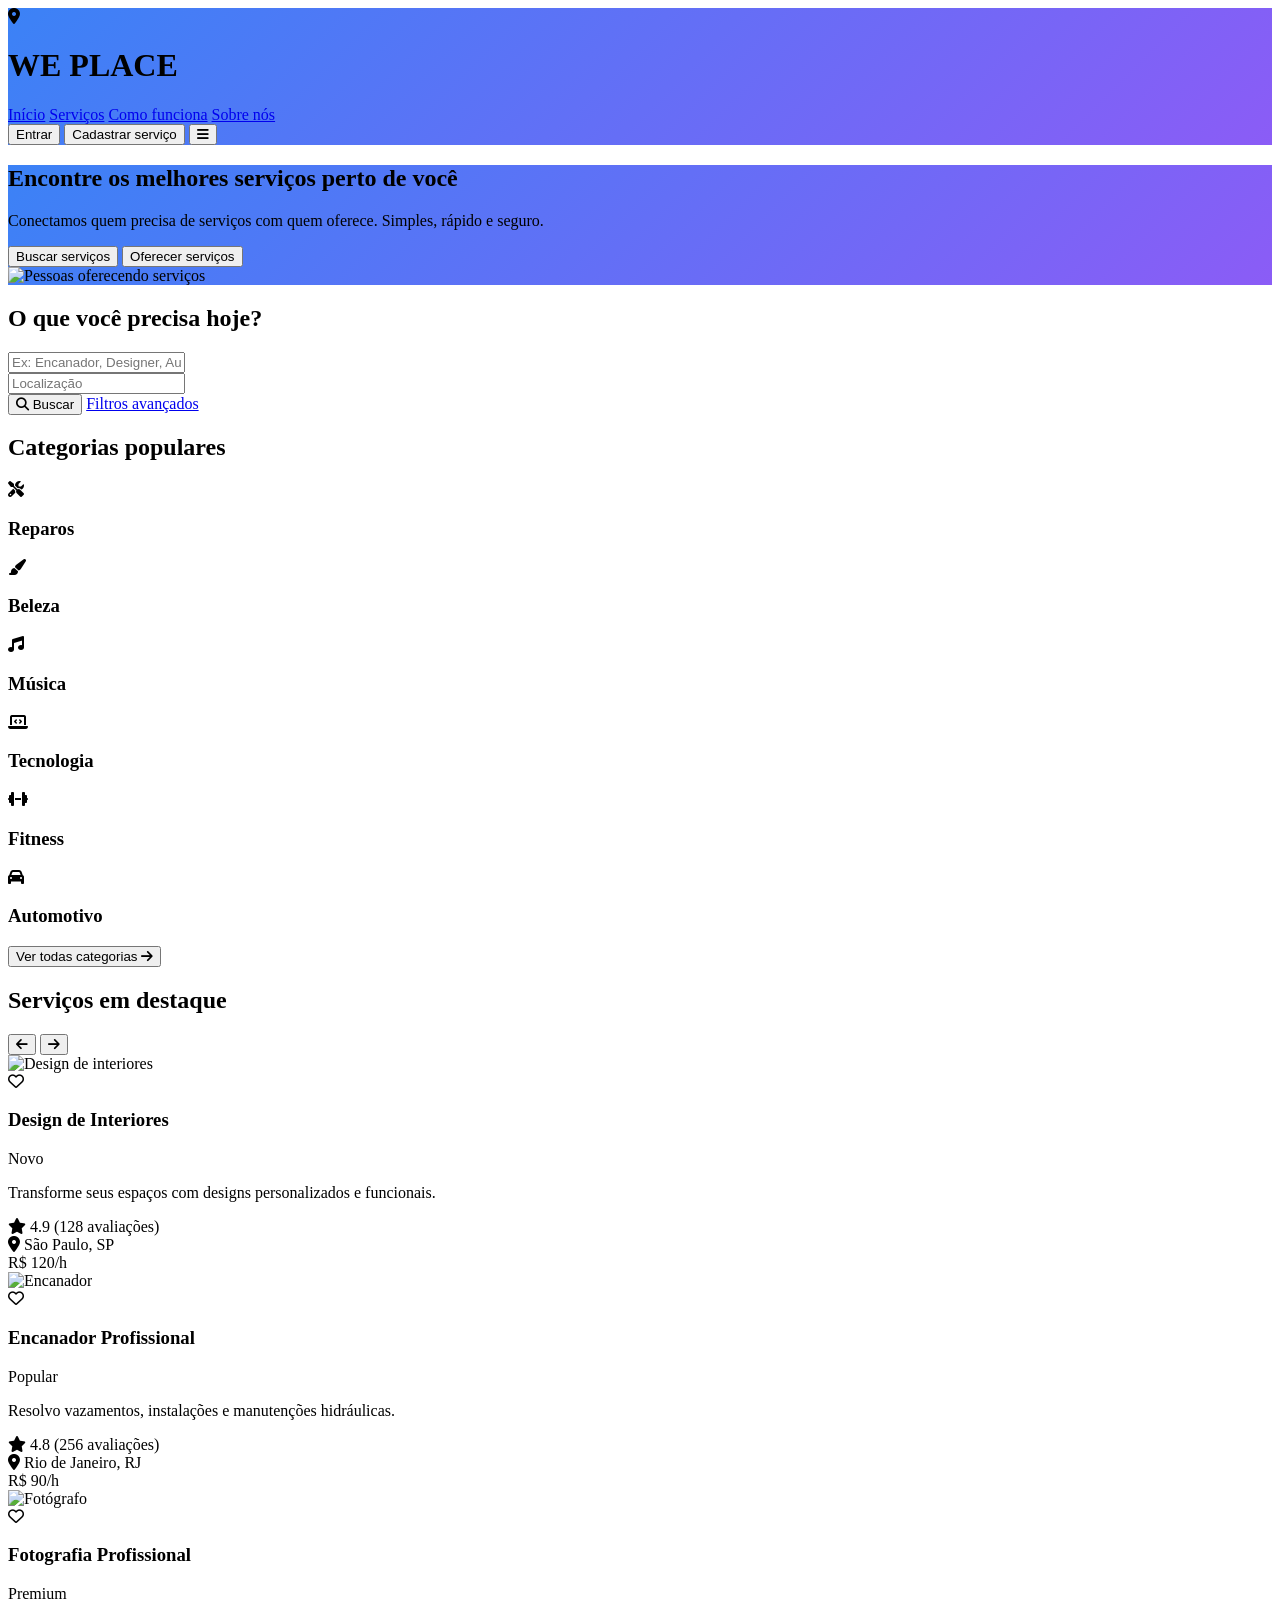
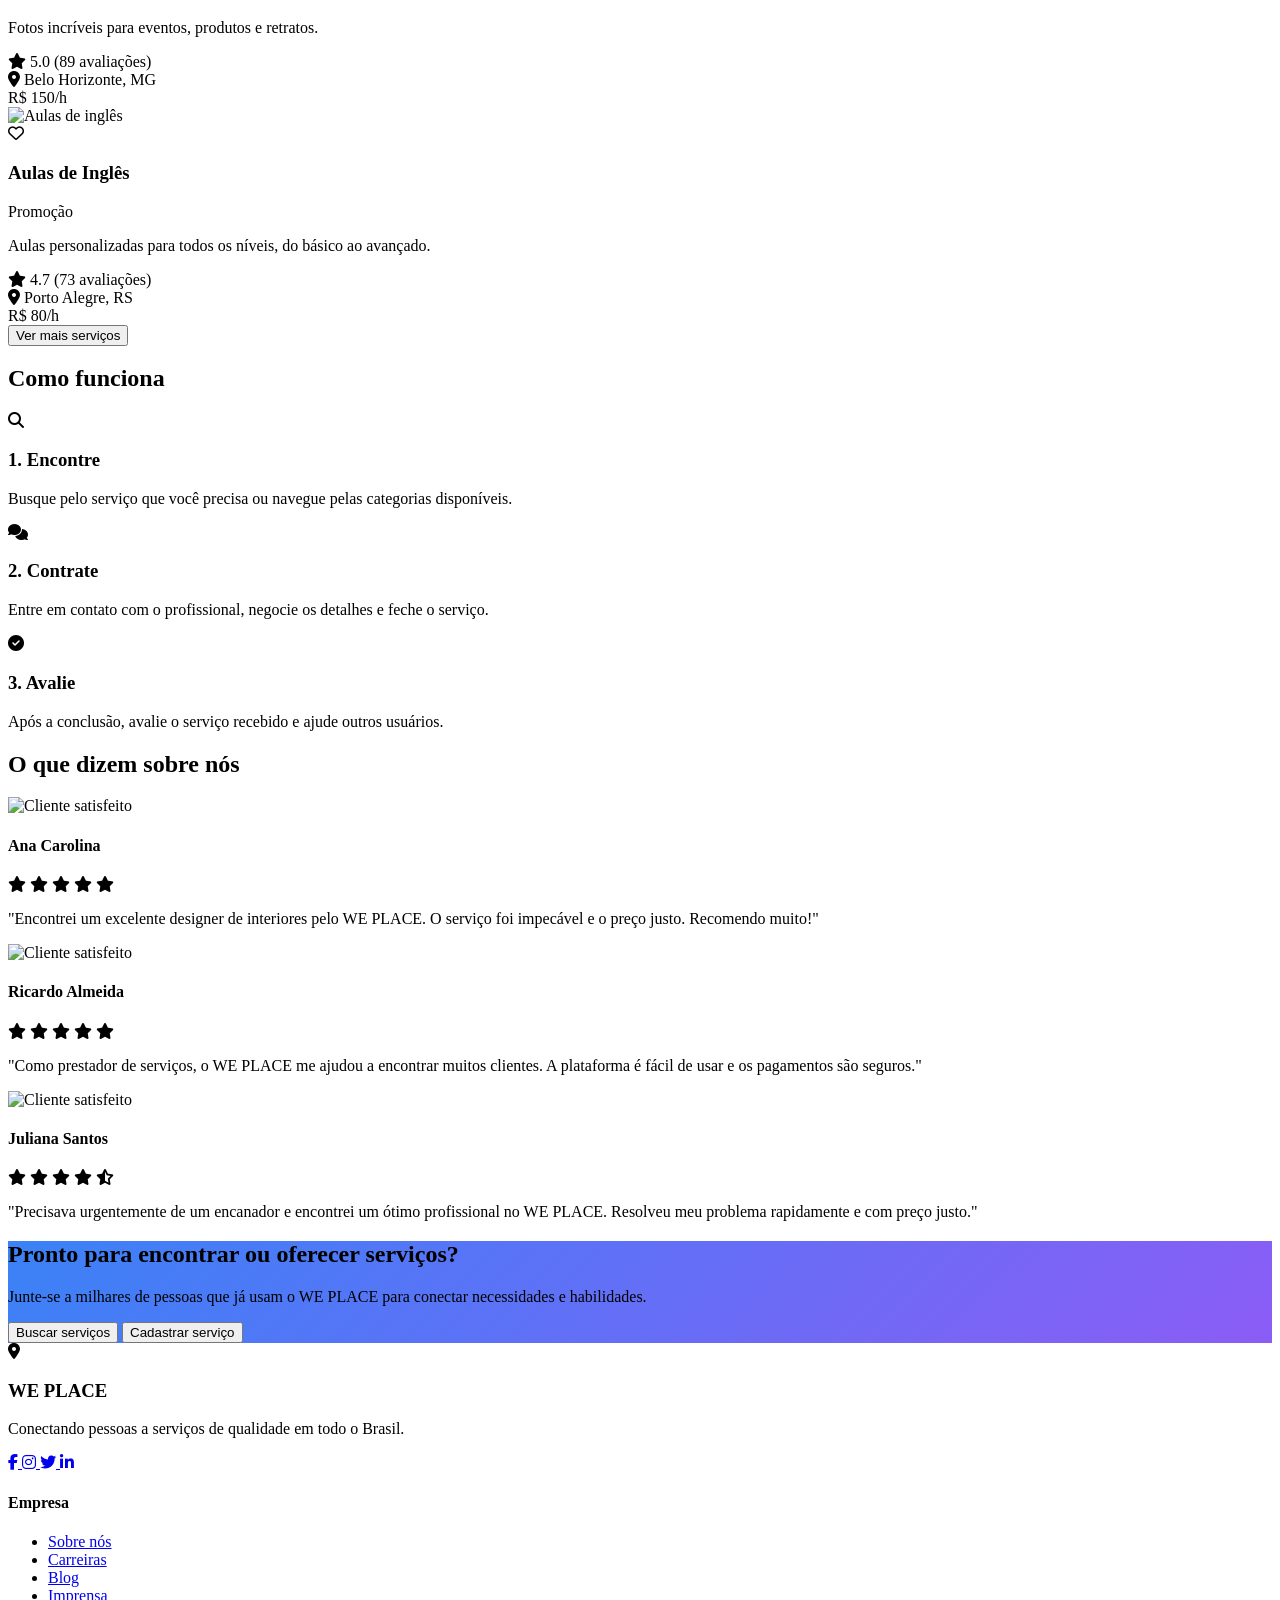
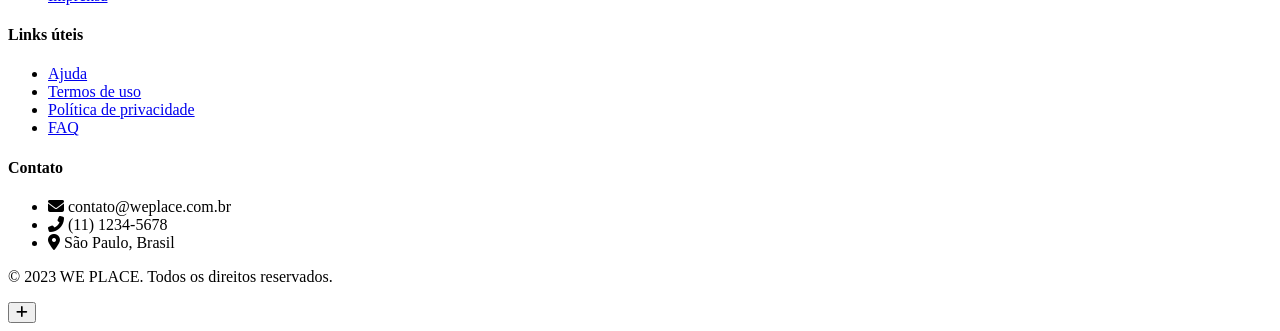
==== index.html @ 5a2dfbcc "Add folder and files via upload" ====
<!DOCTYPE html>
<html lang="pt-BR">
<head>
    <meta charset="UTF-8">
    <meta name="viewport" content="width=device-width, initial-scale=1.0">
    <title>WE PLACE - Encontre e ofereça serviços</title>
    <script src="https://cdn.tailwindcss.com"></script>
    <link rel="stylesheet" href="https://cdnjs.cloudflare.com/ajax/libs/font-awesome/6.4.0/css/all.min.css">
    <link rel="stylesheet" href="styles/style.css">

</head>
<body class="bg-gray-50 font-sans">
    <header class="gradient-bg text-white shadow-lg">
        <div class="container mx-auto px-4 py-4">
            <div class="flex justify-between items-center">
                <div class="flex items-center space-x-2">
                    <i class="fas fa-map-marker-alt text-2xl"></i>
                    <h1 class="text-2xl font-bold">WE PLACE</h1>
                </div>
                <nav class="hidden md:flex space-x-6">
                    <a href="#" class="hover:text-blue-200 font-medium">Início</a>
                    <a href="#" class="hover:text-blue-200 font-medium">Serviços</a>
                    <a href="#" class="hover:text-blue-200 font-medium">Como funciona</a>
                    <a href="#" class="hover:text-blue-200 font-medium">Sobre nós</a>
                </nav>
                <div class="flex items-center space-x-4">
                    <button class="bg-white text-blue-600 px-4 py-2 rounded-full font-medium hover:bg-blue-50 transition">
                        Entrar
                    </button>
                    <button class="hidden md:block bg-blue-700 text-white px-4 py-2 rounded-full font-medium hover:bg-blue-800 transition">
                        Cadastrar serviço
                    </button>
                    <button class="md:hidden text-white">
                        <i class="fas fa-bars text-2xl"></i>
                    </button>
                </div>
            </div>
        </div>
    </header>

    <section class="gradient-bg text-white py-16">
        <div class="container mx-auto px-4 flex flex-col md:flex-row items-center">
            <div class="md:w-1/2 mb-10 md:mb-0">
                <h1 class="text-4xl md:text-5xl font-bold mb-6">Encontre os melhores serviços perto de você</h1>
                <p class="text-xl mb-8">Conectamos quem precisa de serviços com quem oferece. Simples, rápido e seguro.</p>
                <div class="flex flex-col sm:flex-row space-y-4 sm:space-y-0 sm:space-x-4">
                    <button class="bg-white text-blue-600 px-6 py-3 rounded-full font-bold hover:bg-blue-50 transition">
                        Buscar serviços
                    </button>
                    <button class="bg-blue-700 text-white px-6 py-3 rounded-full font-bold hover:bg-blue-800 transition">
                        Oferecer serviços
                    </button>
                </div>
            </div>
            <div class="md:w-1/2 flex justify-center">
                <img src="https://images.unsplash.com/photo-1551288049-bebda4e38f71?ixlib=rb-4.0.3&ixid=M3wxMjA3fDB8MHxwaG90by1wYWdlfHx8fGVufDB8fHx8fA%3D%3D&auto=format&fit=crop&w=1470&q=80" 
                     alt="Pessoas oferecendo serviços" 
                     class="rounded-xl shadow-2xl max-w-md w-full">
            </div>
        </div>
    </section>

    <section class="bg-white py-12 -mt-8">
        <div class="container mx-auto px-4 max-w-5xl">
            <div class="bg-white rounded-xl shadow-lg p-6">
                <h2 class="text-2xl font-bold mb-6 text-gray-800">O que você precisa hoje?</h2>
                <div class="grid grid-cols-1 md:grid-cols-4 gap-4">
                    <div class="md:col-span-3">
                        <input type="text" placeholder="Ex: Encanador, Designer, Aulas de música..." 
                               class="w-full px-4 py-3 border border-gray-300 rounded-lg focus:outline-none focus:ring-2 focus:ring-blue-500">
                    </div>
                    <div>
                        <input type="text" placeholder="Localização" 
                               class="w-full px-4 py-3 border border-gray-300 rounded-lg focus:outline-none focus:ring-2 focus:ring-blue-500">
                    </div>
                </div>
                <div class="mt-4 flex justify-between items-center">
                    <button class="bg-blue-600 text-white px-6 py-3 rounded-lg font-medium hover:bg-blue-700 transition">
                        <i class="fas fa-search mr-2"></i> Buscar
                    </button>
                    <a href="#" class="text-blue-600 hover:underline">Filtros avançados</a>
                </div>
            </div>
        </div>
    </section>

    <section class="py-12 bg-gray-50">
        <div class="container mx-auto px-4">
            <h2 class="text-3xl font-bold text-center mb-12 text-gray-800">Categorias populares</h2>
            <div class="grid grid-cols-2 sm:grid-cols-3 md:grid-cols-4 lg:grid-cols-6 gap-4">
                <div class="category-chip bg-white p-4 rounded-xl shadow-md text-center cursor-pointer">
                    <div class="bg-blue-100 w-16 h-16 mx-auto rounded-full flex items-center justify-center mb-3">
                        <i class="fas fa-tools text-blue-600 text-2xl"></i>
                    </div>
                    <h3 class="font-medium">Reparos</h3>
                </div>
                <div class="category-chip bg-white p-4 rounded-xl shadow-md text-center cursor-pointer">
                    <div class="bg-purple-100 w-16 h-16 mx-auto rounded-full flex items-center justify-center mb-3">
                        <i class="fas fa-paint-brush text-purple-600 text-2xl"></i>
                    </div>
                    <h3 class="font-medium">Beleza</h3>
                </div>
                <div class="category-chip bg-white p-4 rounded-xl shadow-md text-center cursor-pointer">
                    <div class="bg-green-100 w-16 h-16 mx-auto rounded-full flex items-center justify-center mb-3">
                        <i class="fas fa-music text-green-600 text-2xl"></i>
                    </div>
                    <h3 class="font-medium">Música</h3>
                </div>
                <div class="category-chip bg-white p-4 rounded-xl shadow-md text-center cursor-pointer">
                    <div class="bg-yellow-100 w-16 h-16 mx-auto rounded-full flex items-center justify-center mb-3">
                        <i class="fas fa-laptop-code text-yellow-600 text-2xl"></i>
                    </div>
                    <h3 class="font-medium">Tecnologia</h3>
                </div>
                <div class="category-chip bg-white p-4 rounded-xl shadow-md text-center cursor-pointer">
                    <div class="bg-red-100 w-16 h-16 mx-auto rounded-full flex items-center justify-center mb-3">
                        <i class="fas fa-dumbbell text-red-600 text-2xl"></i>
                    </div>
                    <h3 class="font-medium">Fitness</h3>
                </div>
                <div class="category-chip bg-white p-4 rounded-xl shadow-md text-center cursor-pointer">
                    <div class="bg-indigo-100 w-16 h-16 mx-auto rounded-full flex items-center justify-center mb-3">
                        <i class="fas fa-car text-indigo-600 text-2xl"></i>
                    </div>
                    <h3 class="font-medium">Automotivo</h3>
                </div>
            </div>
            <div class="text-center mt-8">
                <button class="text-blue-600 font-medium hover:underline">
                    Ver todas categorias <i class="fas fa-arrow-right ml-1"></i>
                </button>
            </div>
        </div>
    </section>

    <section class="py-12 bg-white">
        <div class="container mx-auto px-4">
            <div class="flex justify-between items-center mb-8">
                <h2 class="text-3xl font-bold text-gray-800">Serviços em destaque</h2>
                <div class="flex space-x-2">
                    <button class="px-4 py-2 border border-gray-300 rounded-lg hover:bg-gray-100">
                        <i class="fas fa-arrow-left"></i>
                    </button>
                    <button class="px-4 py-2 border border-gray-300 rounded-lg hover:bg-gray-100">
                        <i class="fas fa-arrow-right"></i>
                    </button>
                </div>
            </div>
            
            <div class="grid grid-cols-1 sm:grid-cols-2 lg:grid-cols-3 xl:grid-cols-4 gap-6">
                <div class="service-card bg-white rounded-xl shadow-md overflow-hidden transition duration-300">
                    <div class="relative">
                        <img src="https://images.unsplash.com/photo-1600585154340-be6161a56a0c?ixlib=rb-4.0.3&ixid=M3wxMjA3fDB8MHxwaG90by1wYWdlfHx8fGVufDB8fHx8fA%3D%3D&auto=format&fit=crop&w=1470&q=80" 
                             alt="Design de interiores" 
                             class="w-full h-48 object-cover">
                        <div class="absolute top-2 right-2 bg-white rounded-full p-2 shadow-md">
                            <i class="far fa-heart text-gray-600"></i>
                        </div>
                    </div>
                    <div class="p-4">
                        <div class="flex justify-between items-start mb-2">
                            <h3 class="font-bold text-lg">Design de Interiores</h3>
                            <span class="bg-green-100 text-green-800 text-xs px-2 py-1 rounded-full">Novo</span>
                        </div>
                        <p class="text-gray-600 text-sm mb-3">Transforme seus espaços com designs personalizados e funcionais.</p>
                        <div class="flex items-center mb-3">
                            <i class="fas fa-star text-yellow-400 mr-1"></i>
                            <span class="font-medium">4.9</span>
                            <span class="text-gray-500 text-sm ml-1">(128 avaliações)</span>
                        </div>
                        <div class="flex justify-between items-center">
                            <div class="flex items-center">
                                <i class="fas fa-map-marker-alt text-gray-400 mr-1"></i>
                                <span class="text-sm text-gray-600">São Paulo, SP</span>
                            </div>
                            <span class="font-bold text-blue-600">R$ 120/h</span>
                        </div>
                    </div>
                </div>
                
                <div class="service-card bg-white rounded-xl shadow-md overflow-hidden transition duration-300">
                    <div class="relative">
                        <img src="https://images.unsplash.com/photo-1584473457406-6240486418e9?ixlib=rb-4.0.3&ixid=M3wxMjA3fDB8MHxwaG90by1wYWdlfHx8fGVufDB8fHx8fA%3D%3D&auto=format&fit=crop&w=1374&q=80" 
                             alt="Encanador" 
                             class="w-full h-48 object-cover">
                        <div class="absolute top-2 right-2 bg-white rounded-full p-2 shadow-md">
                            <i class="far fa-heart text-gray-600"></i>
                        </div>
                    </div>
                    <div class="p-4">
                        <div class="flex justify-between items-start mb-2">
                            <h3 class="font-bold text-lg">Encanador Profissional</h3>
                            <span class="bg-blue-100 text-blue-800 text-xs px-2 py-1 rounded-full">Popular</span>
                        </div>
                        <p class="text-gray-600 text-sm mb-3">Resolvo vazamentos, instalações e manutenções hidráulicas.</p>
                        <div class="flex items-center mb-3">
                            <i class="fas fa-star text-yellow-400 mr-1"></i>
                            <span class="font-medium">4.8</span>
                            <span class="text-gray-500 text-sm ml-1">(256 avaliações)</span>
                        </div>
                        <div class="flex justify-between items-center">
                            <div class="flex items-center">
                                <i class="fas fa-map-marker-alt text-gray-400 mr-1"></i>
                                <span class="text-sm text-gray-600">Rio de Janeiro, RJ</span>
                            </div>
                            <span class="font-bold text-blue-600">R$ 90/h</span>
                        </div>
                    </div>
                </div>
                
                <div class="service-card bg-white rounded-xl shadow-md overflow-hidden transition duration-300">
                    <div class="relative">
                        <img src="https://images.unsplash.com/photo-1551434678-e076c223a692?ixlib=rb-4.0.3&ixid=M3wxMjA3fDB8MHxwaG90by1wYWdlfHx8fGVufDB8fHx8fA%3D%3D&auto=format&fit=crop&w=1470&q=80" 
                             alt="Fotógrafo" 
                             class="w-full h-48 object-cover">
                        <div class="absolute top-2 right-2 bg-white rounded-full p-2 shadow-md">
                            <i class="far fa-heart text-gray-600"></i>
                        </div>
                    </div>
                    <div class="p-4">
                        <div class="flex justify-between items-start mb-2">
                            <h3 class="font-bold text-lg">Fotografia Profissional</h3>
                            <span class="bg-purple-100 text-purple-800 text-xs px-2 py-1 rounded-full">Premium</span>
                        </div>
                        <p class="text-gray-600 text-sm mb-3">Fotos incríveis para eventos, produtos e retratos.</p>
                        <div class="flex items-center mb-3">
                            <i class="fas fa-star text-yellow-400 mr-1"></i>
                            <span class="font-medium">5.0</span>
                            <span class="text-gray-500 text-sm ml-1">(89 avaliações)</span>
                        </div>
                        <div class="flex justify-between items-center">
                            <div class="flex items-center">
                                <i class="fas fa-map-marker-alt text-gray-400 mr-1"></i>
                                <span class="text-sm text-gray-600">Belo Horizonte, MG</span>
                            </div>
                            <span class="font-bold text-blue-600">R$ 150/h</span>
                        </div>
                    </div>
                </div>
                
                <div class="service-card bg-white rounded-xl shadow-md overflow-hidden transition duration-300">
                    <div class="relative">
                        <img src="https://images.unsplash.com/photo-1542744173-8e7e53415bb0?ixlib=rb-4.0.3&ixid=M3wxMjA3fDB8MHxwaG90by1wYWdlfHx8fGVufDB8fHx8fA%3D%3D&auto=format&fit=crop&w=1470&q=80" 
                             alt="Aulas de inglês" 
                             class="w-full h-48 object-cover">
                        <div class="absolute top-2 right-2 bg-white rounded-full p-2 shadow-md">
                            <i class="far fa-heart text-gray-600"></i>
                        </div>
                    </div>
                    <div class="p-4">
                        <div class="flex justify-between items-start mb-2">
                            <h3 class="font-bold text-lg">Aulas de Inglês</h3>
                            <span class="bg-yellow-100 text-yellow-800 text-xs px-2 py-1 rounded-full">Promoção</span>
                        </div>
                        <p class="text-gray-600 text-sm mb-3">Aulas personalizadas para todos os níveis, do básico ao avançado.</p>
                        <div class="flex items-center mb-3">
                            <i class="fas fa-star text-yellow-400 mr-1"></i>
                            <span class="font-medium">4.7</span>
                            <span class="text-gray-500 text-sm ml-1">(73 avaliações)</span>
                        </div>
                        <div class="flex justify-between items-center">
                            <div class="flex items-center">
                                <i class="fas fa-map-marker-alt text-gray-400 mr-1"></i>
                                <span class="text-sm text-gray-600">Porto Alegre, RS</span>
                            </div>
                            <span class="font-bold text-blue-600">R$ 80/h</span>
                        </div>
                    </div>
                </div>
            </div>
            
            <div class="text-center mt-10">
                <button class="bg-blue-600 text-white px-6 py-3 rounded-lg font-medium hover:bg-blue-700 transition">
                    Ver mais serviços
                </button>
            </div>
        </div>
    </section>

    <section class="py-16 bg-gray-50">
        <div class="container mx-auto px-4">
            <h2 class="text-3xl font-bold text-center mb-12 text-gray-800">Como funciona</h2>
            <div class="grid grid-cols-1 md:grid-cols-3 gap-8">
                <div class="text-center px-6">
                    <div class="bg-blue-100 w-20 h-20 mx-auto rounded-full flex items-center justify-center mb-6">
                        <i class="fas fa-search text-blue-600 text-3xl"></i>
                    </div>
                    <h3 class="text-xl font-bold mb-3">1. Encontre</h3>
                    <p class="text-gray-600">Busque pelo serviço que você precisa ou navegue pelas categorias disponíveis.</p>
                </div>
                <div class="text-center px-6">
                    <div class="bg-purple-100 w-20 h-20 mx-auto rounded-full flex items-center justify-center mb-6">
                        <i class="fas fa-comments text-purple-600 text-3xl"></i>
                    </div>
                    <h3 class="text-xl font-bold mb-3">2. Contrate</h3>
                    <p class="text-gray-600">Entre em contato com o profissional, negocie os detalhes e feche o serviço.</p>
                </div>
                <div class="text-center px-6">
                    <div class="bg-green-100 w-20 h-20 mx-auto rounded-full flex items-center justify-center mb-6">
                        <i class="fas fa-check-circle text-green-600 text-3xl"></i>
                    </div>
                    <h3 class="text-xl font-bold mb-3">3. Avalie</h3>
                    <p class="text-gray-600">Após a conclusão, avalie o serviço recebido e ajude outros usuários.</p>
                </div>
            </div>
        </div>
    </section>

    <section class="py-16 bg-white">
        <div class="container mx-auto px-4">
            <h2 class="text-3xl font-bold text-center mb-12 text-gray-800">O que dizem sobre nós</h2>
            <div class="grid grid-cols-1 md:grid-cols-2 lg:grid-cols-3 gap-8">
                <div class="bg-gray-50 p-6 rounded-xl shadow-sm">
                    <div class="flex items-center mb-4">
                        <img src="https://randomuser.me/api/portraits/women/43.jpg" 
                             alt="Cliente satisfeito" 
                             class="w-12 h-12 rounded-full mr-4">
                        <div>
                            <h4 class="font-bold">Ana Carolina</h4>
                            <div class="flex">
                                <i class="fas fa-star text-yellow-400"></i>
                                <i class="fas fa-star text-yellow-400"></i>
                                <i class="fas fa-star text-yellow-400"></i>
                                <i class="fas fa-star text-yellow-400"></i>
                                <i class="fas fa-star text-yellow-400"></i>
                            </div>
                        </div>
                    </div>
                    <p class="text-gray-600">"Encontrei um excelente designer de interiores pelo WE PLACE. O serviço foi impecável e o preço justo. Recomendo muito!"</p>
                </div>
                <div class="bg-gray-50 p-6 rounded-xl shadow-sm">
                    <div class="flex items-center mb-4">
                        <img src="https://randomuser.me/api/portraits/men/32.jpg" 
                             alt="Cliente satisfeito" 
                             class="w-12 h-12 rounded-full mr-4">
                        <div>
                            <h4 class="font-bold">Ricardo Almeida</h4>
                            <div class="flex">
                                <i class="fas fa-star text-yellow-400"></i>
                                <i class="fas fa-star text-yellow-400"></i>
                                <i class="fas fa-star text-yellow-400"></i>
                                <i class="fas fa-star text-yellow-400"></i>
                                <i class="fas fa-star text-yellow-400"></i>
                            </div>
                        </div>
                    </div>
                    <p class="text-gray-600">"Como prestador de serviços, o WE PLACE me ajudou a encontrar muitos clientes. A plataforma é fácil de usar e os pagamentos são seguros."</p>
                </div>
                <div class="bg-gray-50 p-6 rounded-xl shadow-sm">
                    <div class="flex items-center mb-4">
                        <img src="https://randomuser.me/api/portraits/women/65.jpg" 
                             alt="Cliente satisfeito" 
                             class="w-12 h-12 rounded-full mr-4">
                        <div>
                            <h4 class="font-bold">Juliana Santos</h4>
                            <div class="flex">
                                <i class="fas fa-star text-yellow-400"></i>
                                <i class="fas fa-star text-yellow-400"></i>
                                <i class="fas fa-star text-yellow-400"></i>
                                <i class="fas fa-star text-yellow-400"></i>
                                <i class="fas fa-star-half-alt text-yellow-400"></i>
                            </div>
                        </div>
                    </div>
                    <p class="text-gray-600">"Precisava urgentemente de um encanador e encontrei um ótimo profissional no WE PLACE. Resolveu meu problema rapidamente e com preço justo."</p>
                </div>
            </div>
        </div>
    </section>

    <section class="gradient-bg text-white py-16">
        <div class="container mx-auto px-4 text-center">
            <h2 class="text-3xl md:text-4xl font-bold mb-6">Pronto para encontrar ou oferecer serviços?</h2>
            <p class="text-xl mb-8 max-w-2xl mx-auto">Junte-se a milhares de pessoas que já usam o WE PLACE para conectar necessidades e habilidades.</p>
            <div class="flex flex-col sm:flex-row justify-center space-y-4 sm:space-y-0 sm:space-x-4">
                <button class="bg-white text-blue-600 px-8 py-3 rounded-full font-bold hover:bg-blue-50 transition">
                    Buscar serviços
                </button>
                <button class="bg-blue-800 text-white px-8 py-3 rounded-full font-bold hover:bg-blue-900 transition">
                    Cadastrar serviço
                </button>
            </div>
        </div>
    </section>

    <footer class="bg-gray-900 text-white py-12">
        <div class="container mx-auto px-4">
            <div class="grid grid-cols-1 md:grid-cols-4 gap-8">
                <div>
                    <div class="flex items-center space-x-2 mb-4">
                        <i class="fas fa-map-marker-alt text-2xl text-blue-400"></i>
                        <h3 class="text-xl font-bold">WE PLACE</h3>
                    </div>
                    <p class="text-gray-400 mb-4">Conectando pessoas a serviços de qualidade em todo o Brasil.</p>
                    <div class="flex space-x-4">
                        <a href="#" class="text-gray-400 hover:text-white">
                            <i class="fab fa-facebook-f"></i>
                        </a>
                        <a href="#" class="text-gray-400 hover:text-white">
                            <i class="fab fa-instagram"></i>
                        </a>
                        <a href="#" class="text-gray-400 hover:text-white">
                            <i class="fab fa-twitter"></i>
                        </a>
                        <a href="#" class="text-gray-400 hover:text-white">
                            <i class="fab fa-linkedin-in"></i>
                        </a>
                    </div>
                </div>
                <div>
                    <h4 class="text-lg font-bold mb-4">Empresa</h4>
                    <ul class="space-y-2">
                        <li><a href="#" class="text-gray-400 hover:text-white">Sobre nós</a></li>
                        <li><a href="#" class="text-gray-400 hover:text-white">Carreiras</a></li>
                        <li><a href="#" class="text-gray-400 hover:text-white">Blog</a></li>
                        <li><a href="#" class="text-gray-400 hover:text-white">Imprensa</a></li>
                    </ul>
                </div>
                <div>
                    <h4 class="text-lg font-bold mb-4">Links úteis</h4>
                    <ul class="space-y-2">
                        <li><a href="#" class="text-gray-400 hover:text-white">Ajuda</a></li>
                        <li><a href="#" class="text-gray-400 hover:text-white">Termos de uso</a></li>
                        <li><a href="#" class="text-gray-400 hover:text-white">Política de privacidade</a></li>
                        <li><a href="#" class="text-gray-400 hover:text-white">FAQ</a></li>
                    </ul>
                </div>
                <div>
                    <h4 class="text-lg font-bold mb-4">Contato</h4>
                    <ul class="space-y-2">
                        <li class="flex items-center">
                            <i class="fas fa-envelope text-gray-400 mr-2"></i>
                            <span class="text-gray-400">contato@weplace.com.br</span>
                        </li>
                        <li class="flex items-center">
                            <i class="fas fa-phone-alt text-gray-400 mr-2"></i>
                            <span class="text-gray-400">(11) 1234-5678</span>
                        </li>
                        <li class="flex items-center">
                            <i class="fas fa-map-marker-alt text-gray-400 mr-2"></i>
                            <span class="text-gray-400">São Paulo, Brasil</span>
                        </li>
                    </ul>
                </div>
            </div>
            <div class="border-t border-gray-800 mt-10 pt-6 text-center text-gray-500">
                <p>© 2023 WE PLACE. Todos os direitos reservados.</p>
            </div>
        </div>
    </footer>

    <div class="fixed bottom-6 right-6">
        <button class="bg-blue-600 text-white w-14 h-14 rounded-full shadow-lg hover:bg-blue-700 transition flex items-center justify-center">
            <i class="fas fa-plus text-xl"></i>
        </button>
    </div>

    <script src="js/main.js"></script>
</body>
</html>
---- styles/style.css ----
.gradient-bg {
            background: linear-gradient(135deg, #3b82f6 0%, #8b5cf6 100%);
        }
        .service-card:hover {
            transform: translateY(-5px);
            box-shadow: 0 20px 25px -5px rgba(0, 0, 0, 0.1), 0 10px 10px -5px rgba(0, 0, 0, 0.04);
        }
        .map-container {
            height: 300px;
            width: 100%;
        }
        .category-chip {
            transition: all 0.3s ease;
        }
        .category-chip:hover {
            transform: scale(1.05);
            background-color: #3b82f6;
            color: white;
        }
        .active-chip {
            background-color: #3b82f6;
            color: white;
        }
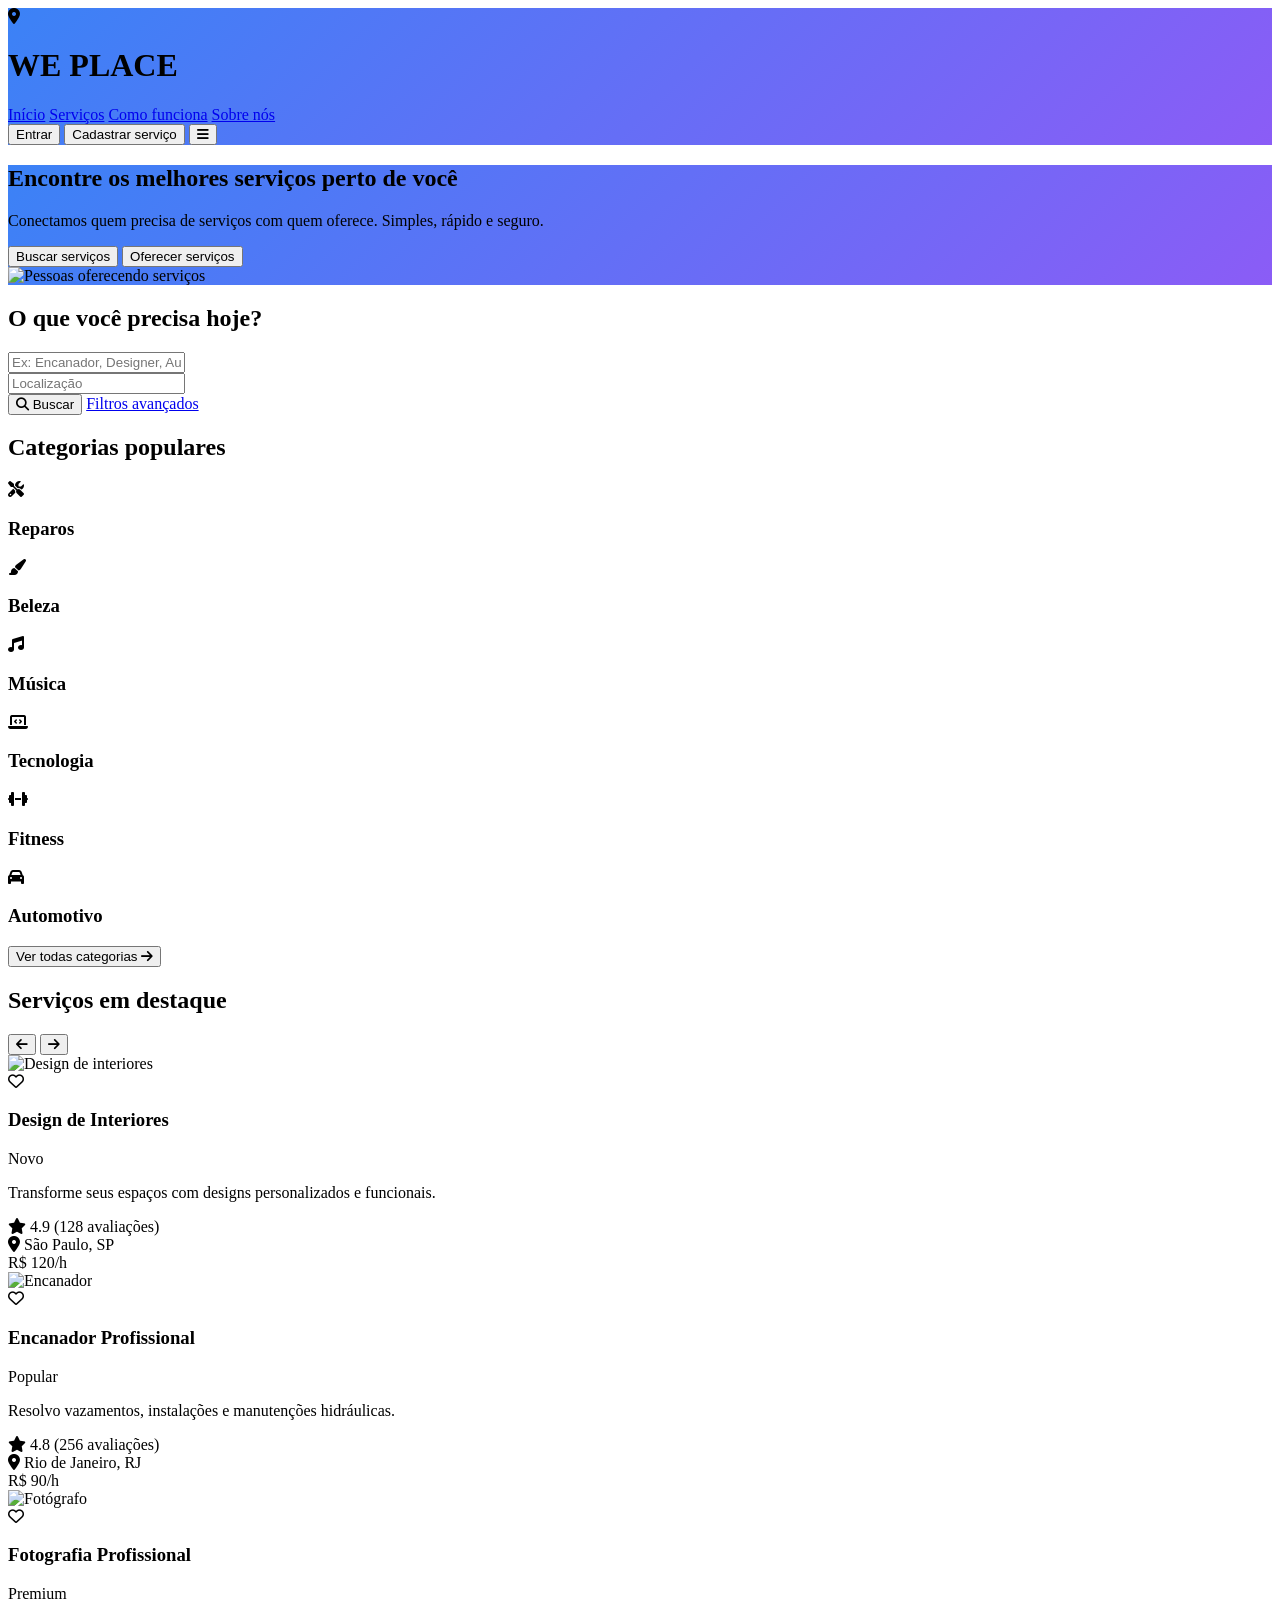
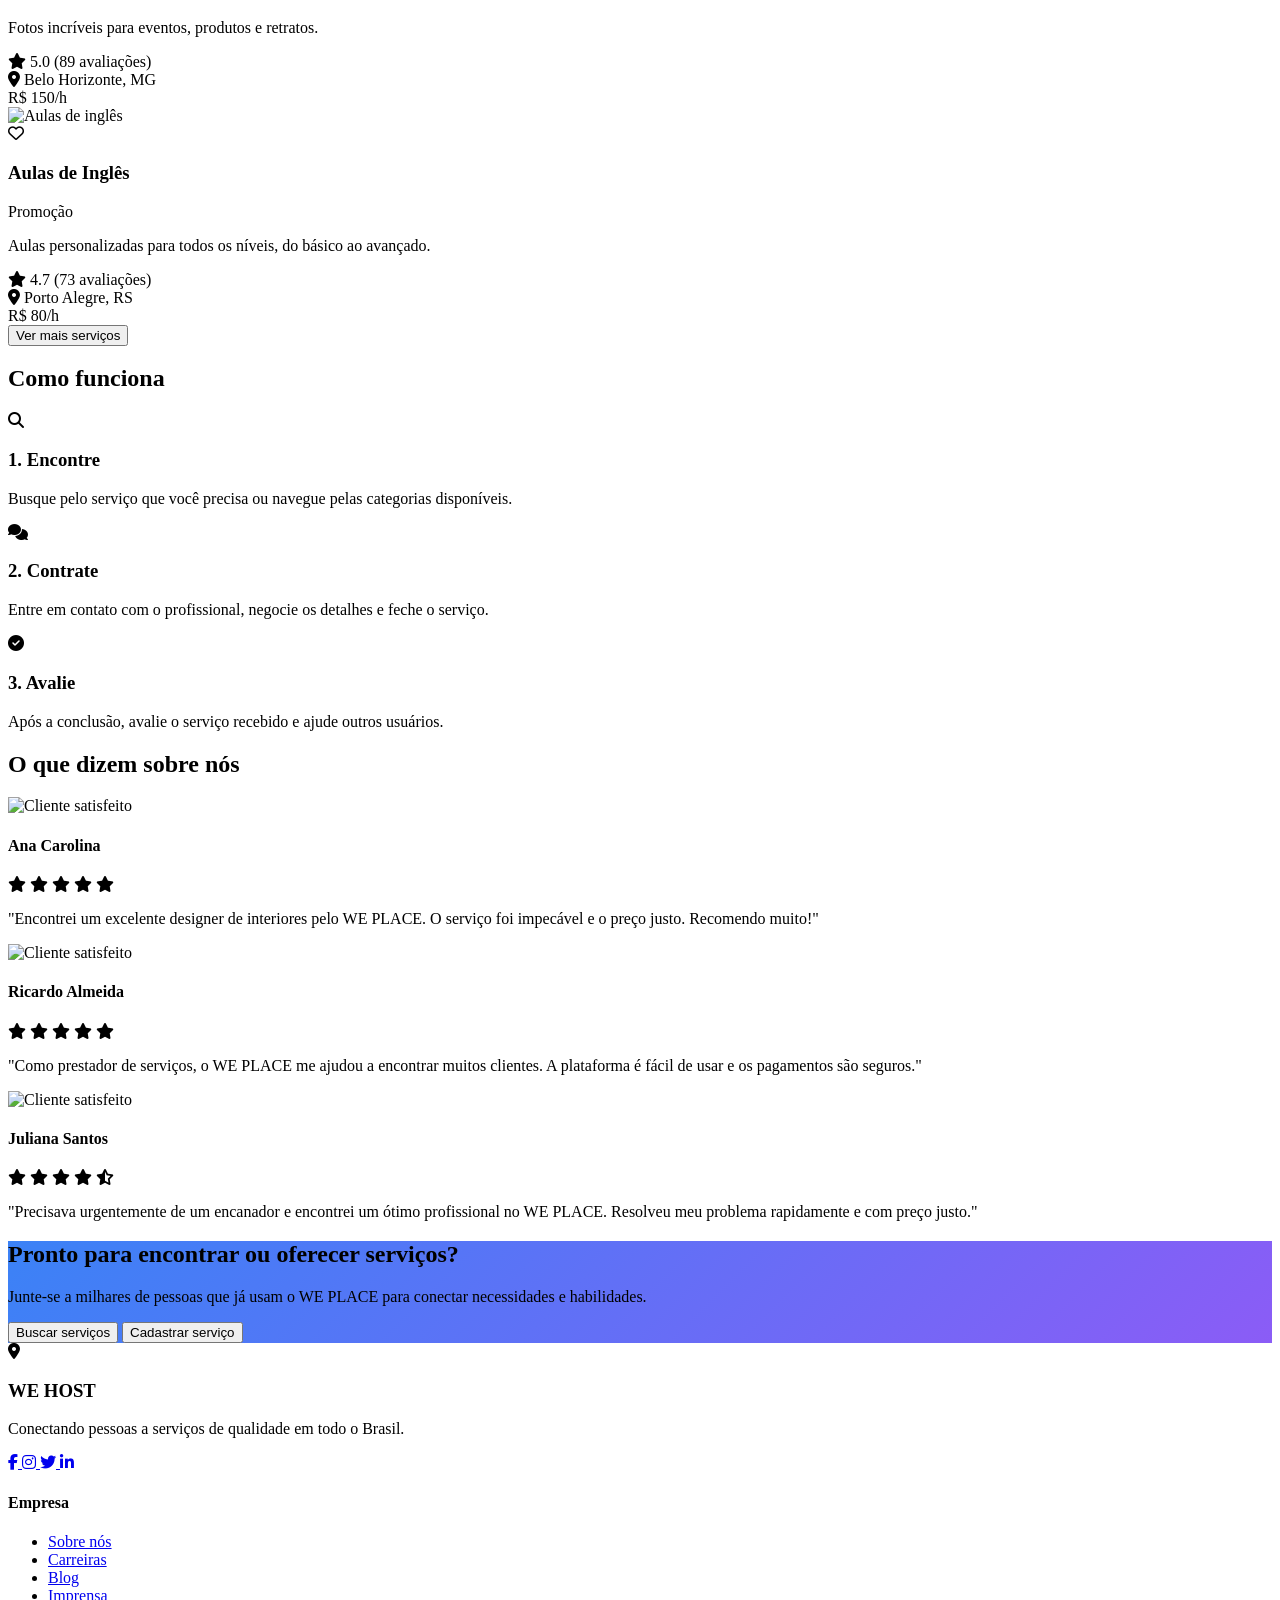
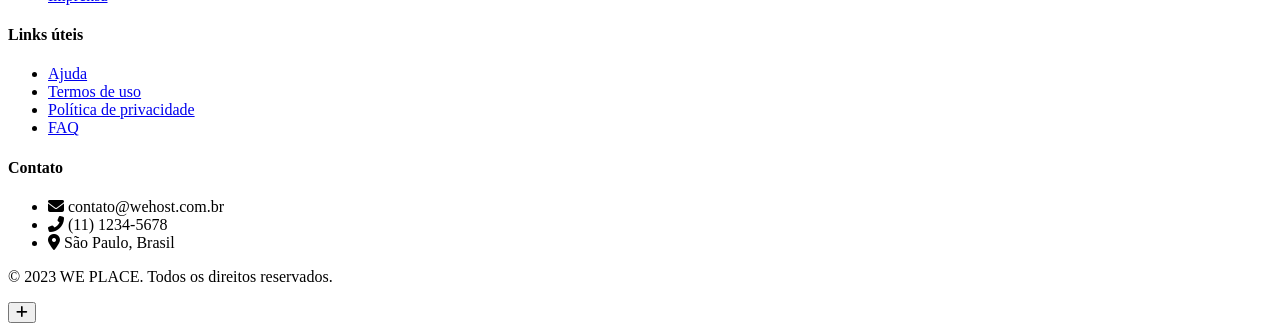
==== commit 876e38b2: "Edited" ====
--- a/index.html
+++ b/index.html
@@ -3,7 +3,7 @@
 <head>
     <meta charset="UTF-8">
     <meta name="viewport" content="width=device-width, initial-scale=1.0">
-    <title>WE PLACE - Encontre e ofereça serviços</title>
+    <title>WE HOST - Encontre e ofereça serviços</title>
     <script src="https://cdn.tailwindcss.com"></script>
     <link rel="stylesheet" href="https://cdnjs.cloudflare.com/ajax/libs/font-awesome/6.4.0/css/all.min.css">
     <link rel="stylesheet" href="styles/style.css">
@@ -389,7 +389,7 @@
                 <div>
                     <div class="flex items-center space-x-2 mb-4">
                         <i class="fas fa-map-marker-alt text-2xl text-blue-400"></i>
-                        <h3 class="text-xl font-bold">WE PLACE</h3>
+                        <h3 class="text-xl font-bold">WE HOST</h3>
                     </div>
                     <p class="text-gray-400 mb-4">Conectando pessoas a serviços de qualidade em todo o Brasil.</p>
                     <div class="flex space-x-4">
@@ -430,7 +430,7 @@
                     <ul class="space-y-2">
                         <li class="flex items-center">
                             <i class="fas fa-envelope text-gray-400 mr-2"></i>
-                            <span class="text-gray-400">contato@weplace.com.br</span>
+                            <span class="text-gray-400">contato@wehost.com.br</span>
                         </li>
                         <li class="flex items-center">
                             <i class="fas fa-phone-alt text-gray-400 mr-2"></i>
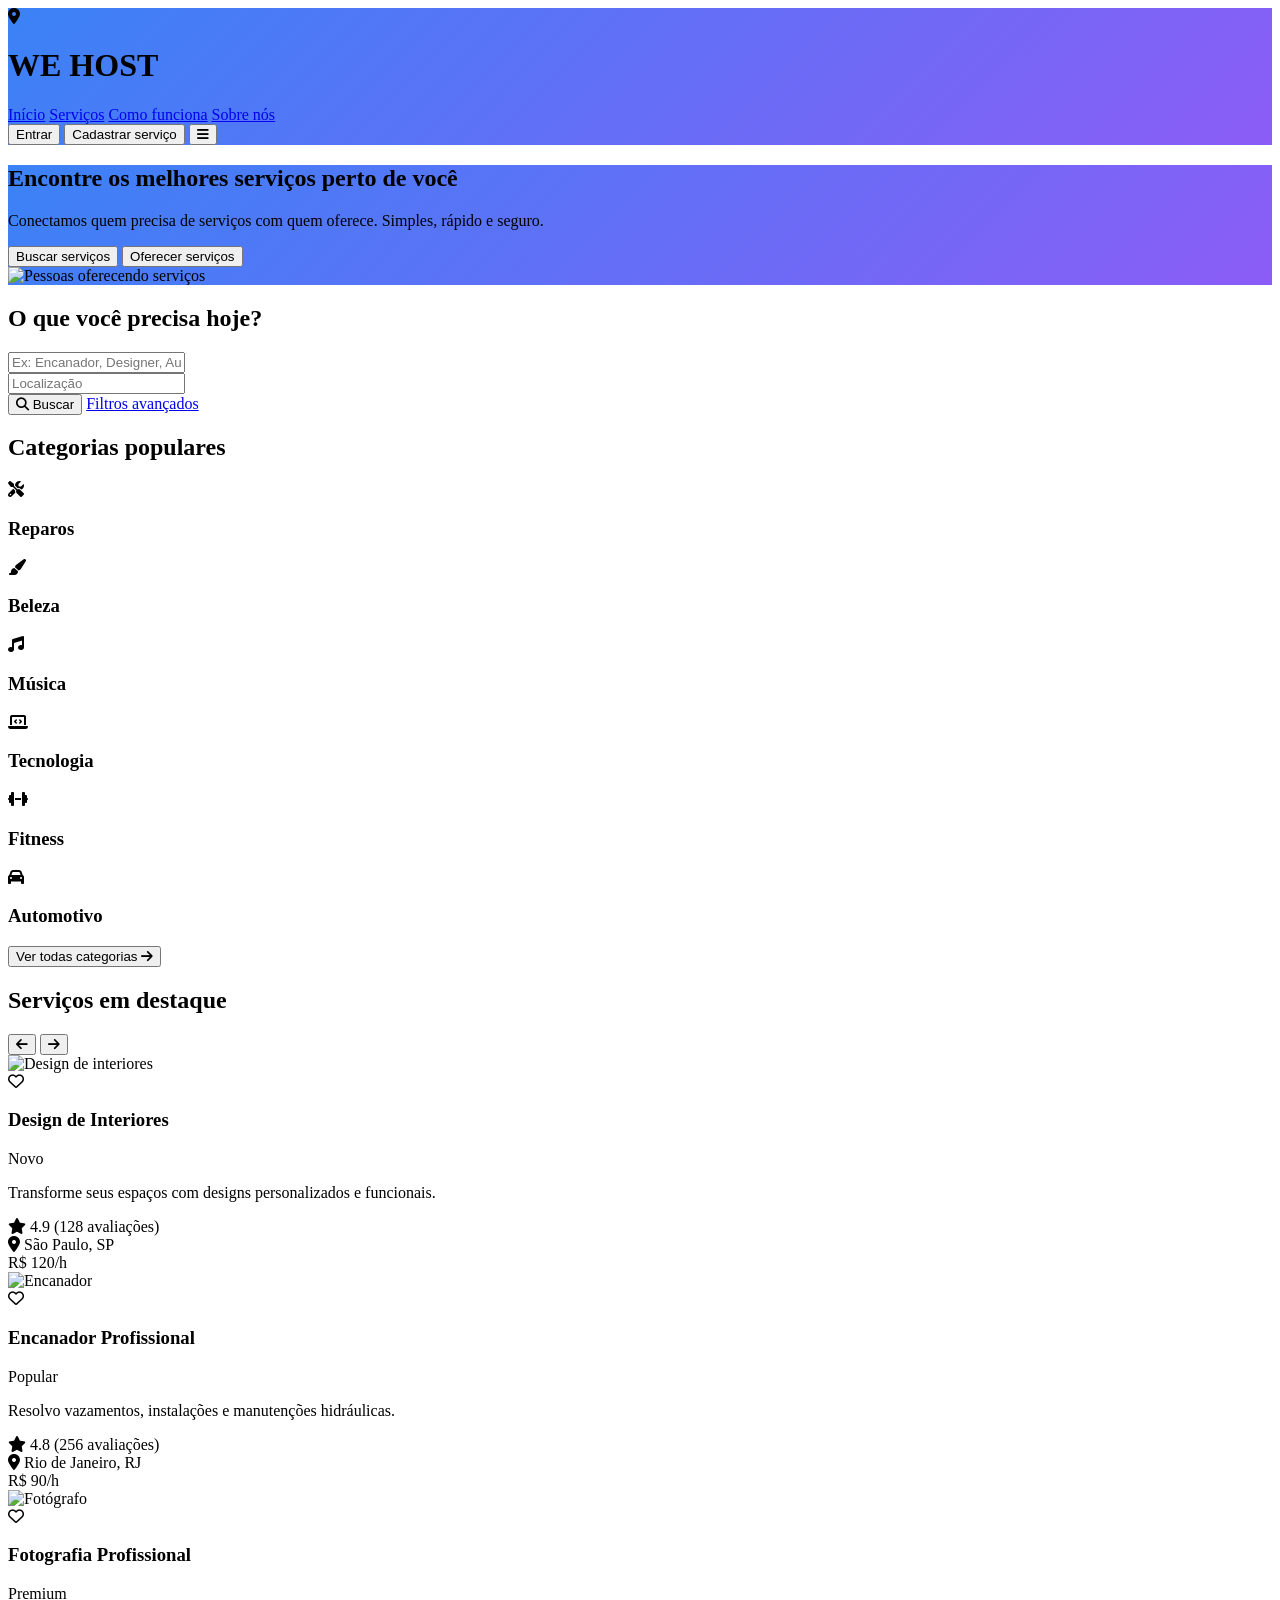
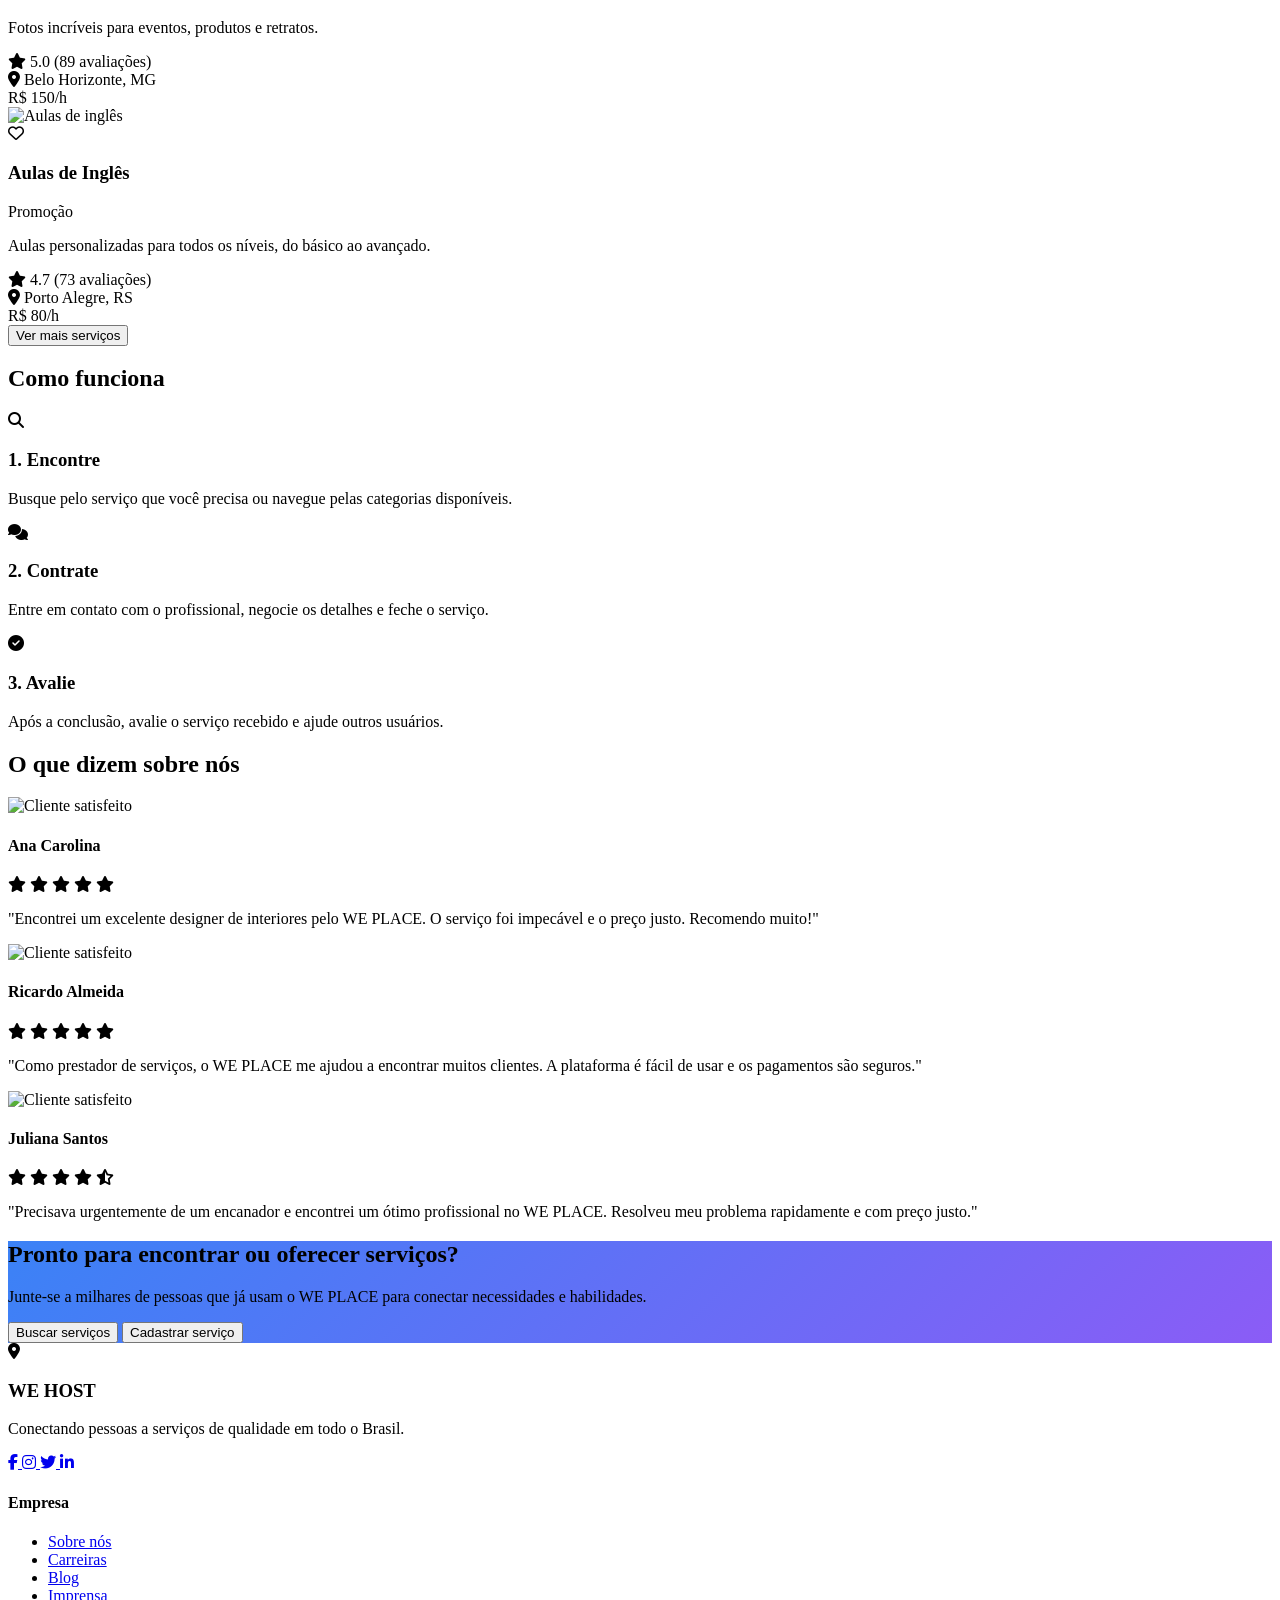
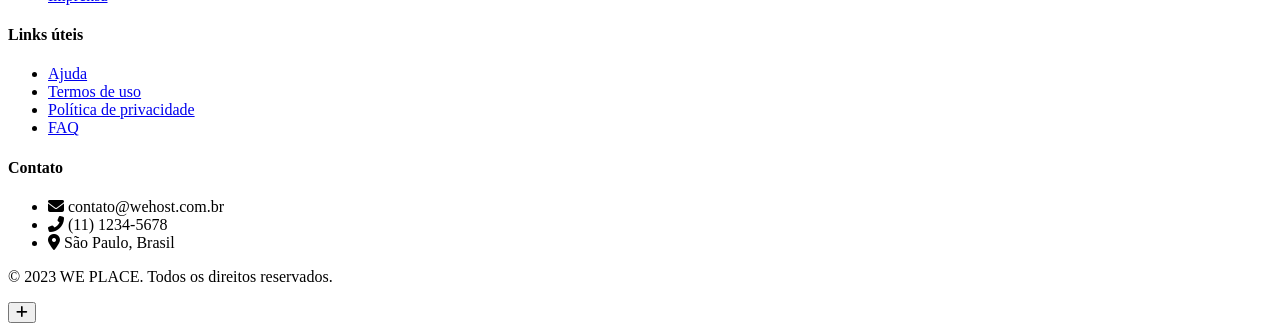
==== commit d253887d: "Edited" ====
--- a/index.html
+++ b/index.html
@@ -15,7 +15,7 @@
             <div class="flex justify-between items-center">
                 <div class="flex items-center space-x-2">
                     <i class="fas fa-map-marker-alt text-2xl"></i>
-                    <h1 class="text-2xl font-bold">WE PLACE</h1>
+                    <h1 class="text-2xl font-bold">WE HOST</h1>
                 </div>
                 <nav class="hidden md:flex space-x-6">
                     <a href="#" class="hover:text-blue-200 font-medium">Início</a>
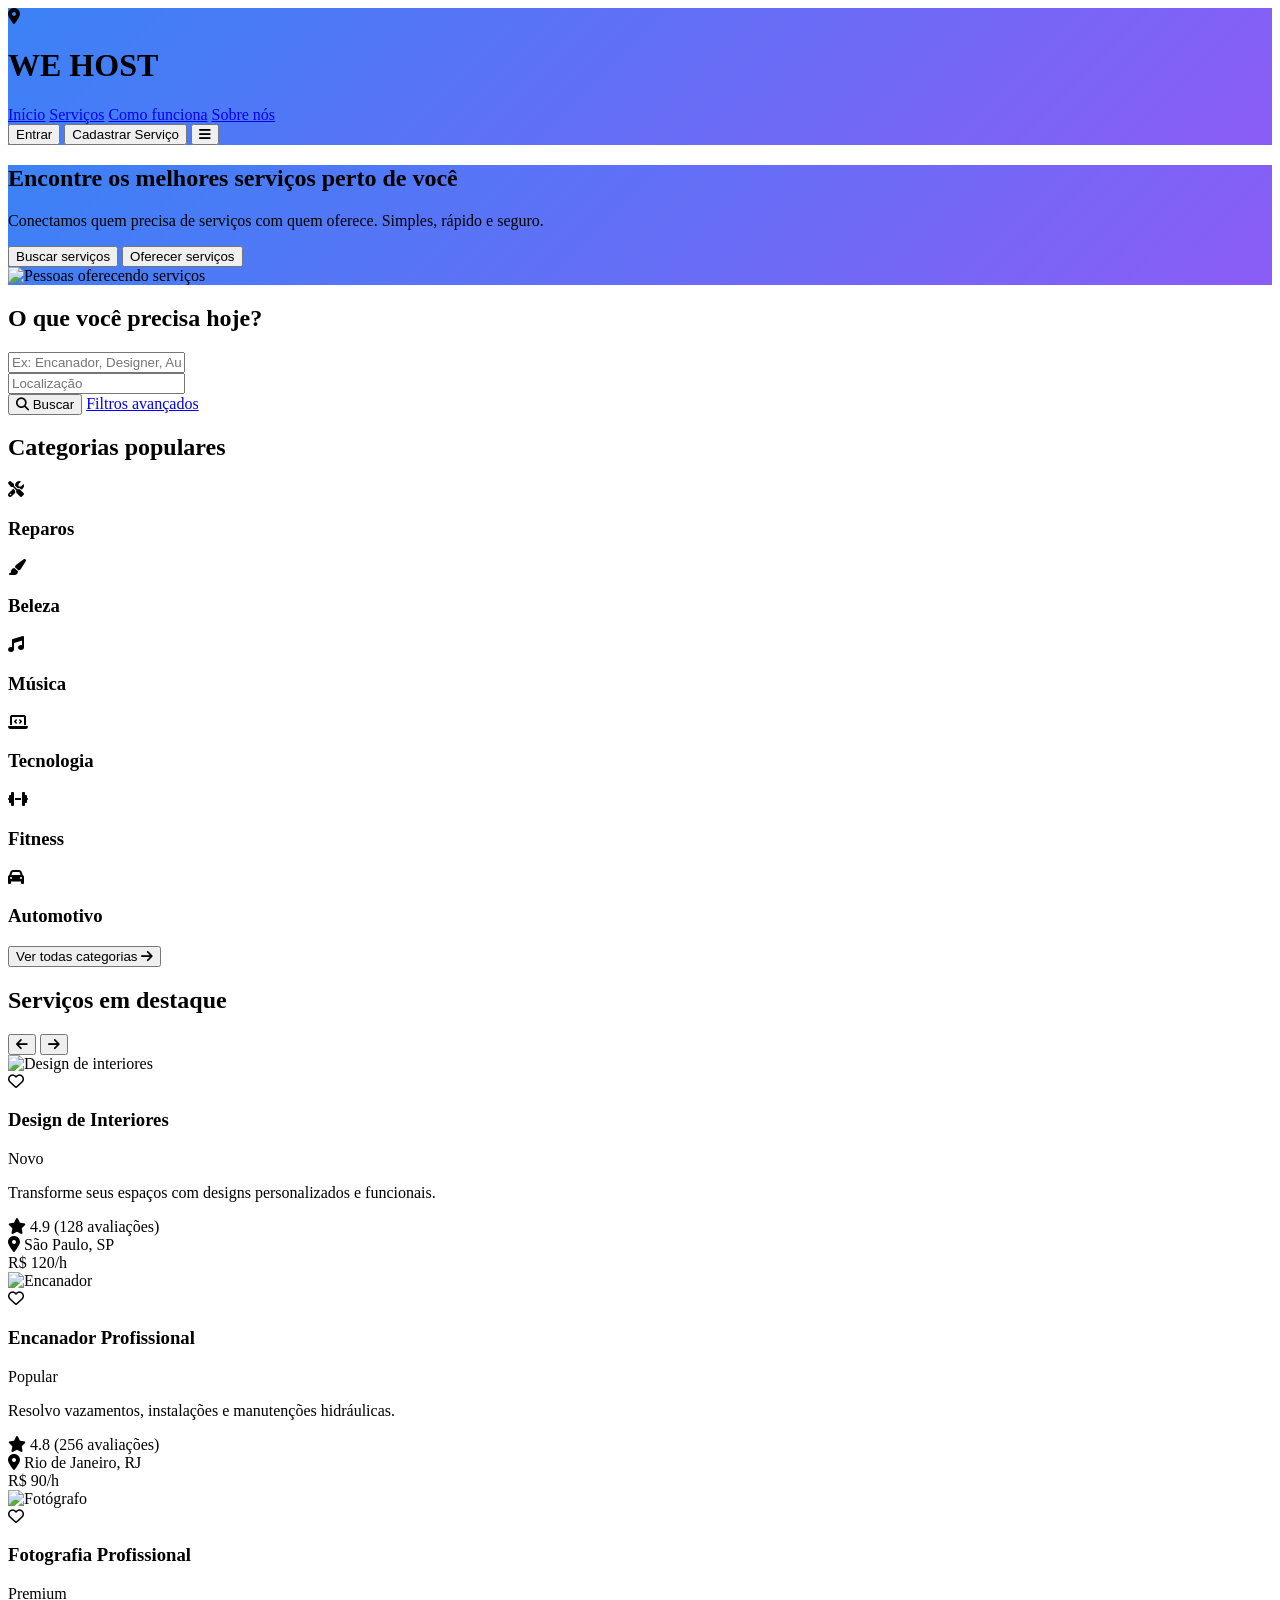
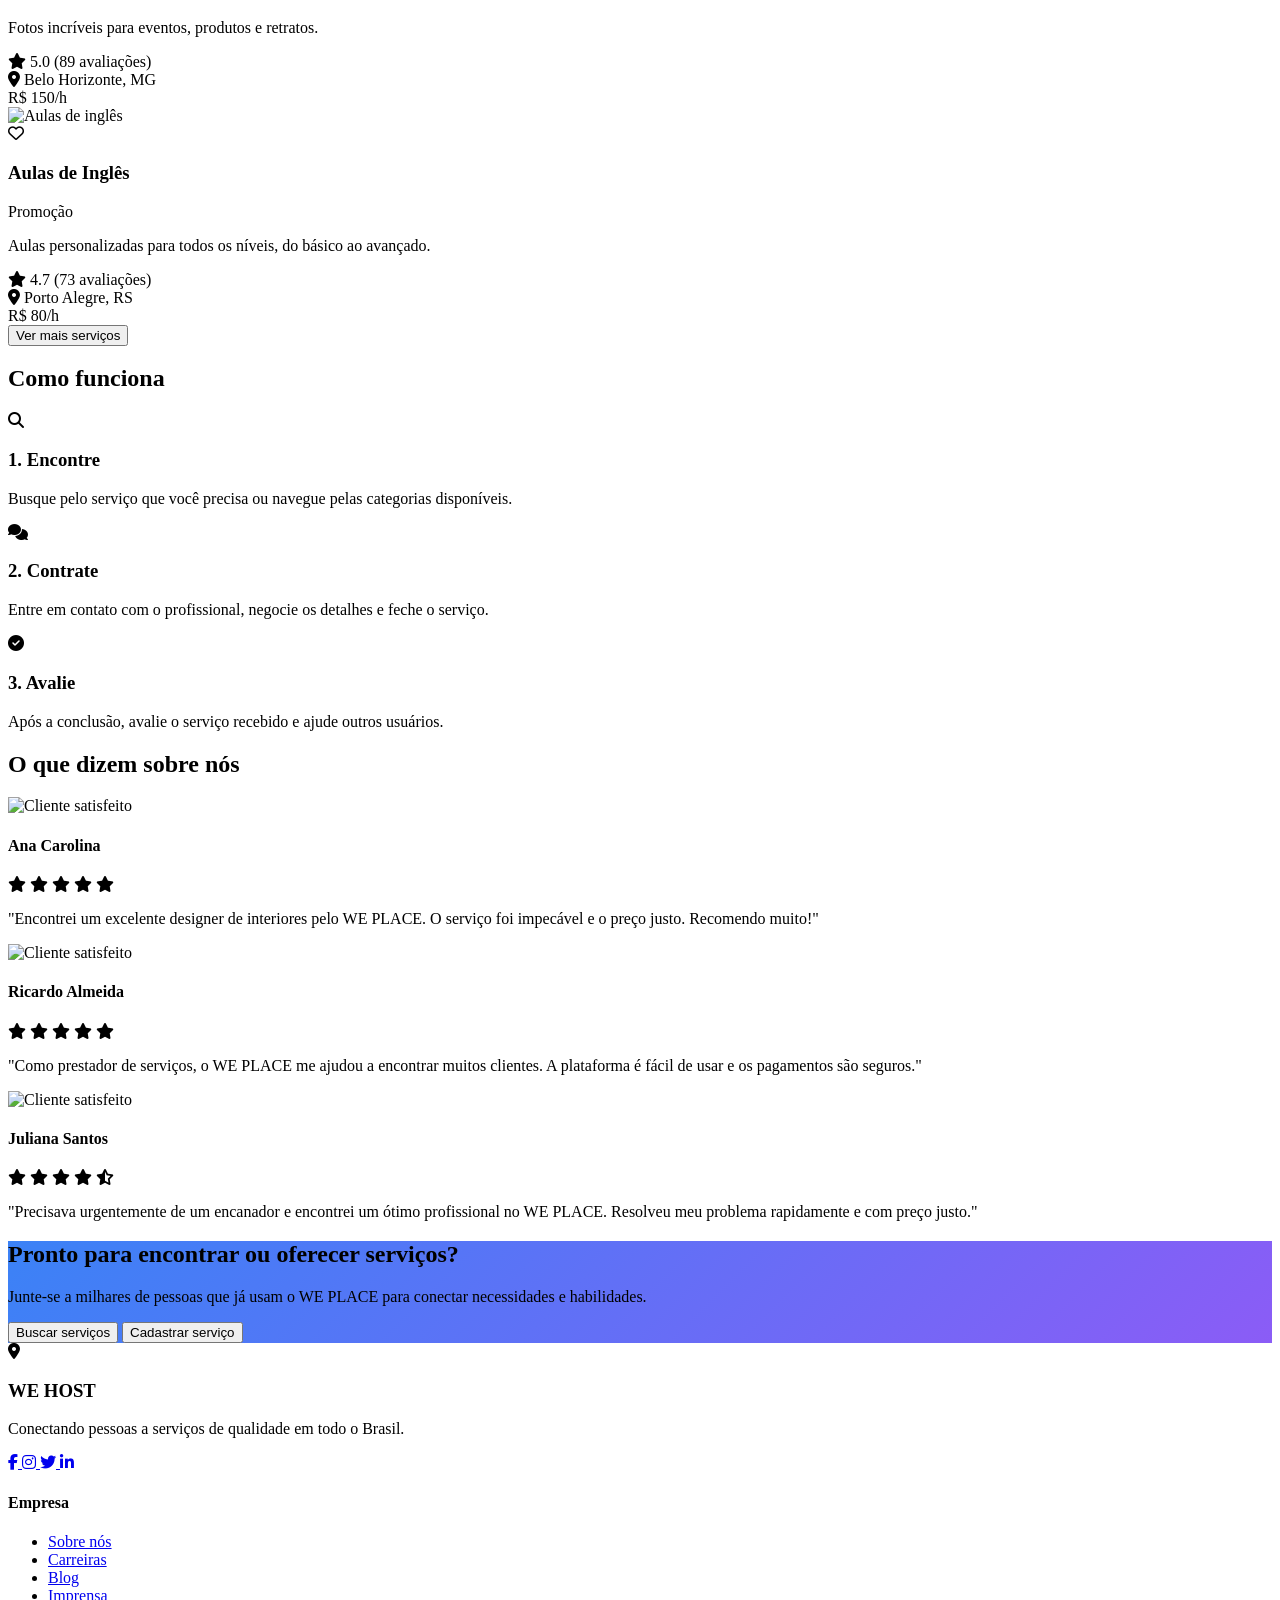
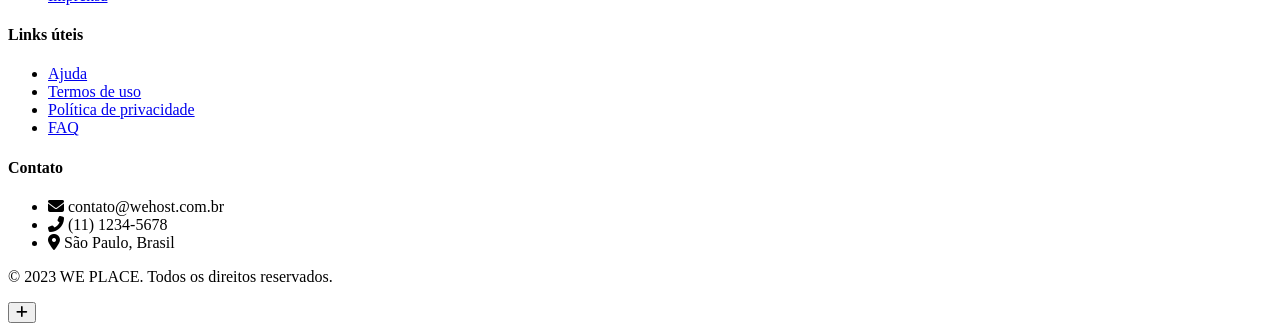
==== commit 53dade41: "Edited" ====
--- a/index.html
+++ b/index.html
@@ -28,7 +28,7 @@
                         Entrar
                     </button>
                     <button class="hidden md:block bg-blue-700 text-white px-4 py-2 rounded-full font-medium hover:bg-blue-800 transition">
-                        Cadastrar serviço
+                        Cadastrar Serviço
                     </button>
                     <button class="md:hidden text-white">
                         <i class="fas fa-bars text-2xl"></i>
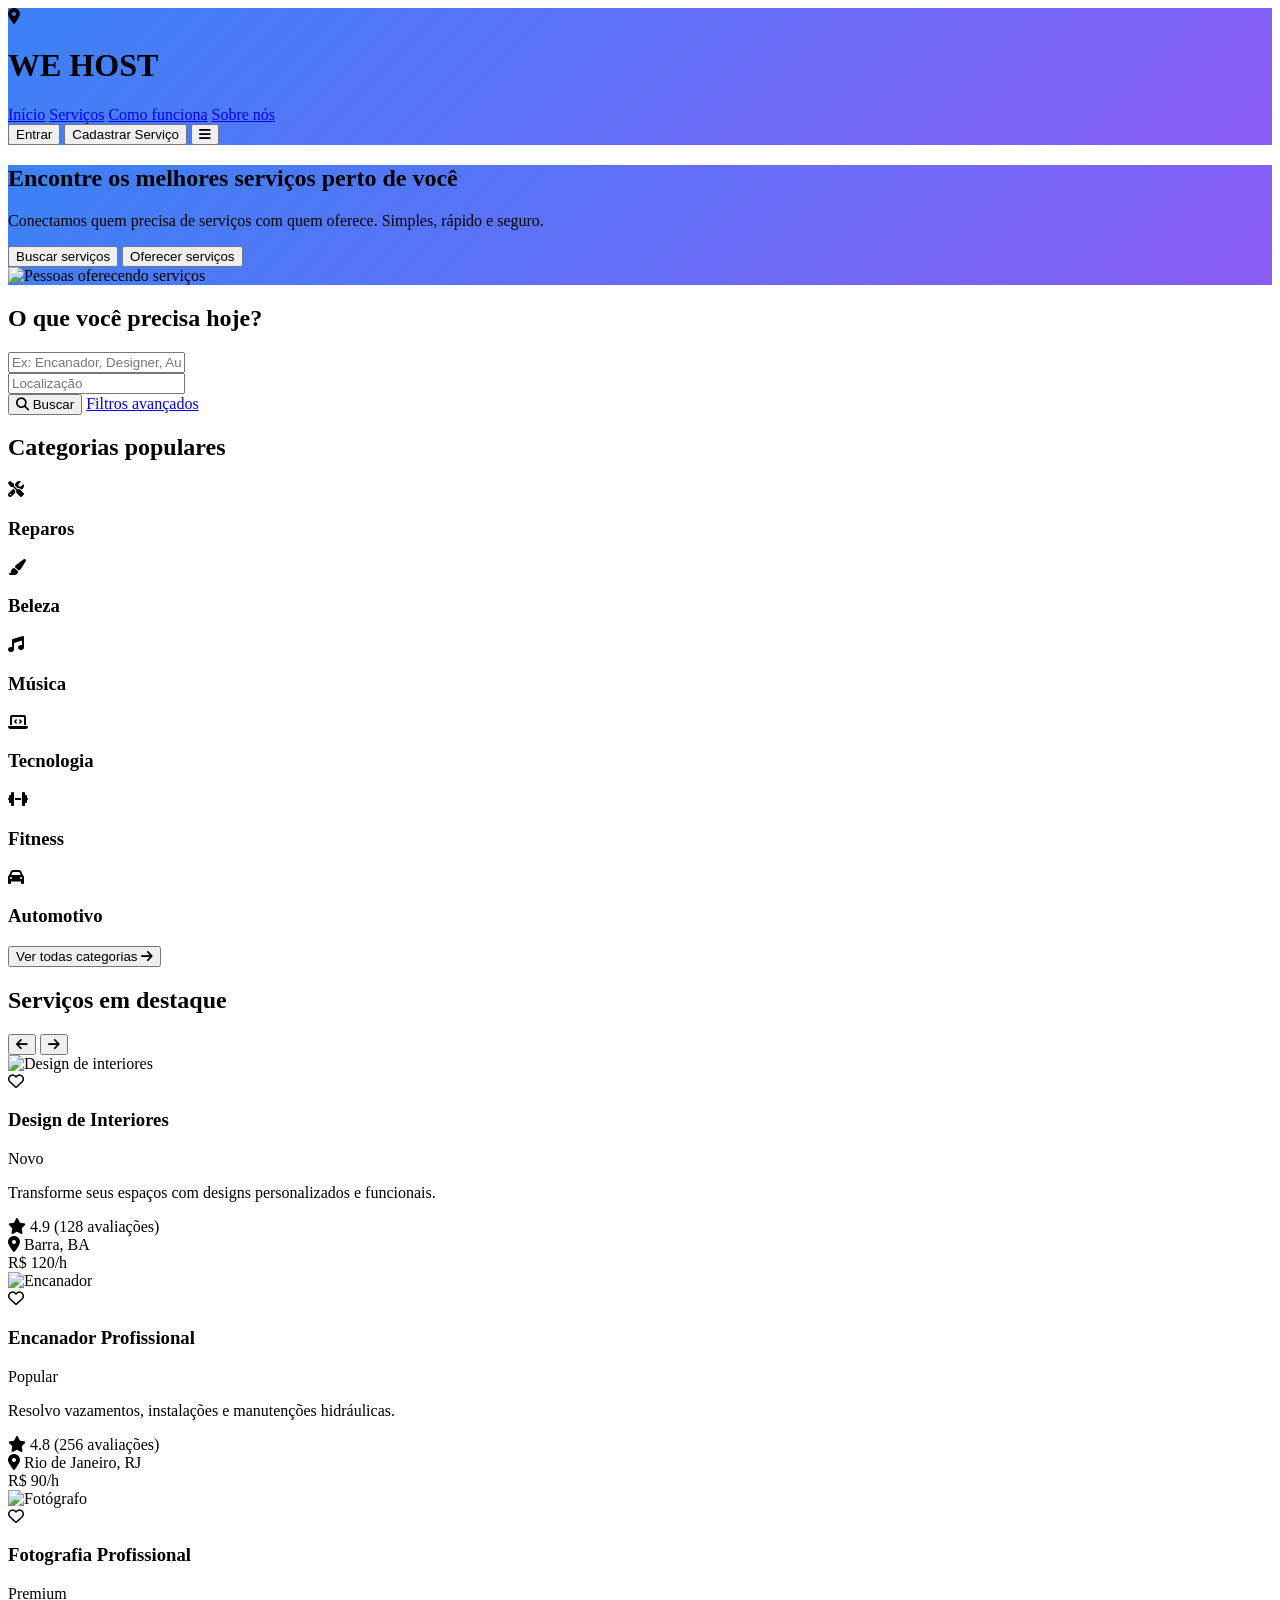
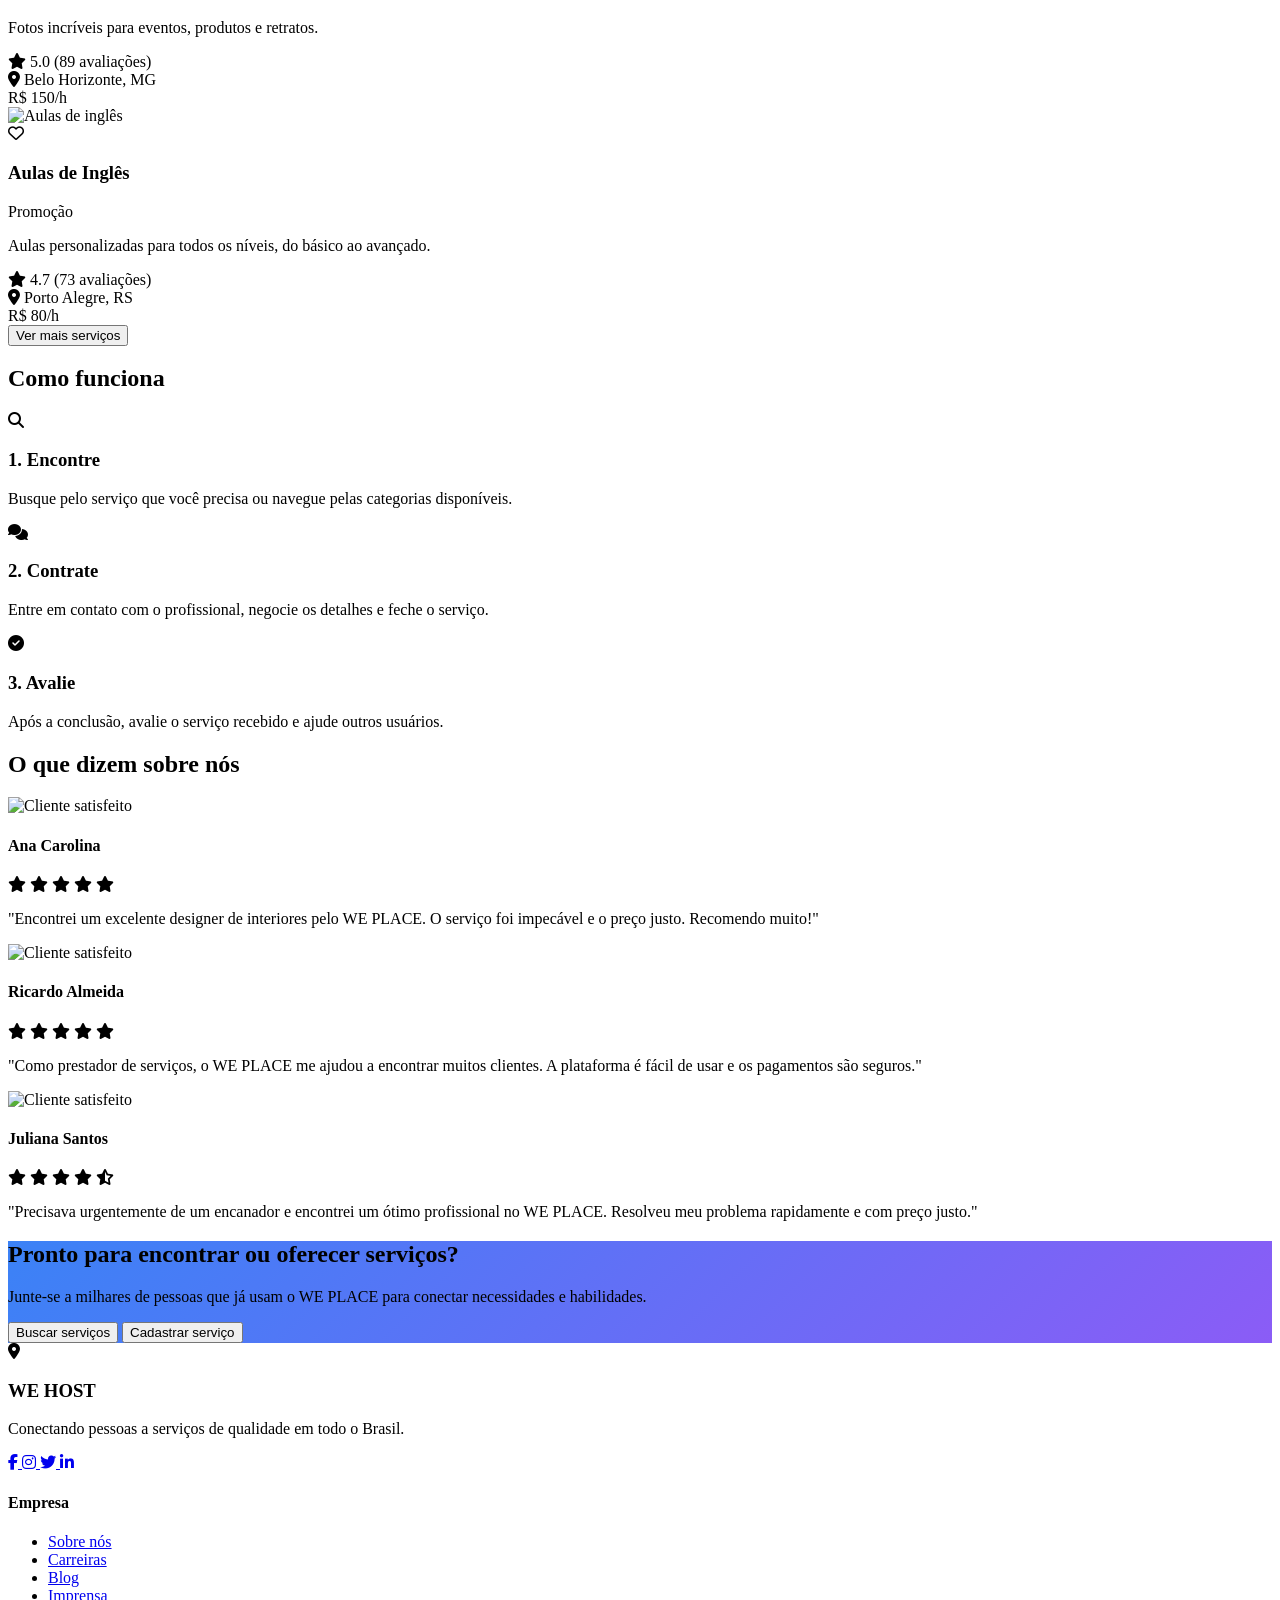
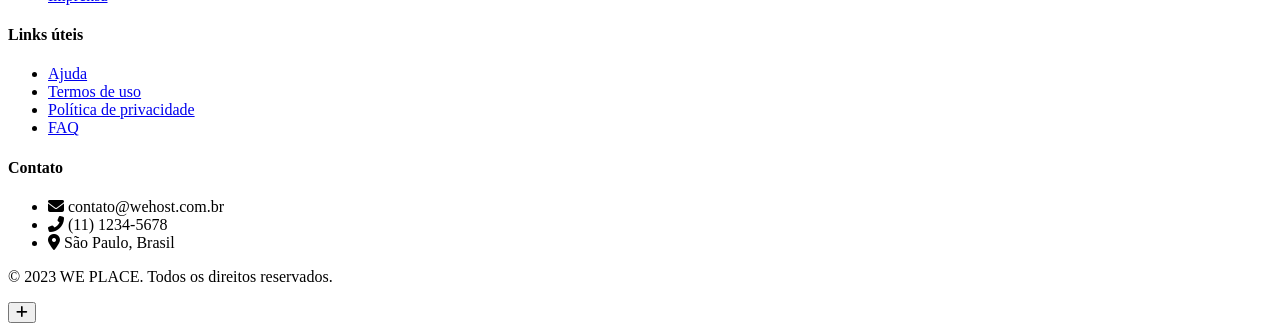
==== commit 67af06e4: "Edited" ====
--- a/index.html
+++ b/index.html
@@ -171,7 +171,7 @@
                         <div class="flex justify-between items-center">
                             <div class="flex items-center">
                                 <i class="fas fa-map-marker-alt text-gray-400 mr-1"></i>
-                                <span class="text-sm text-gray-600">São Paulo, SP</span>
+                                <span class="text-sm text-gray-600">Barra, BA</span>
                             </div>
                             <span class="font-bold text-blue-600">R$ 120/h</span>
                         </div>
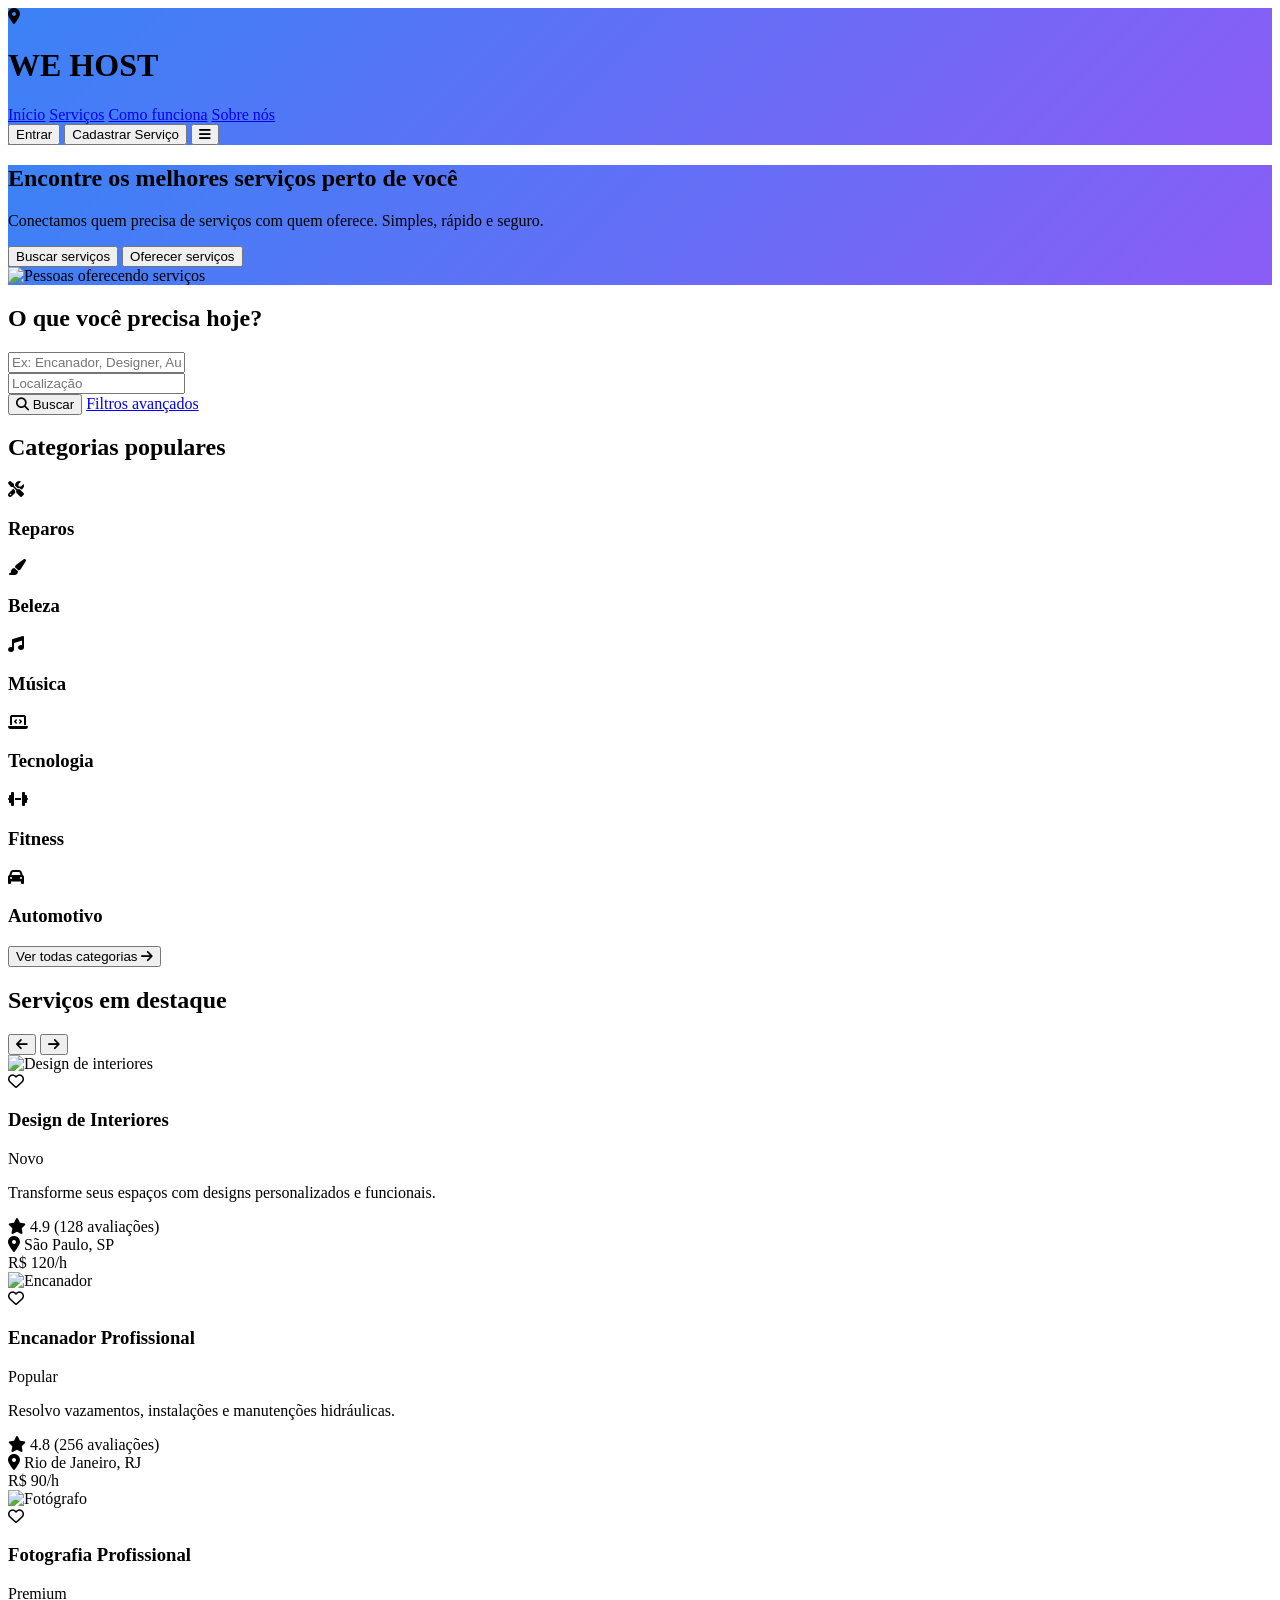
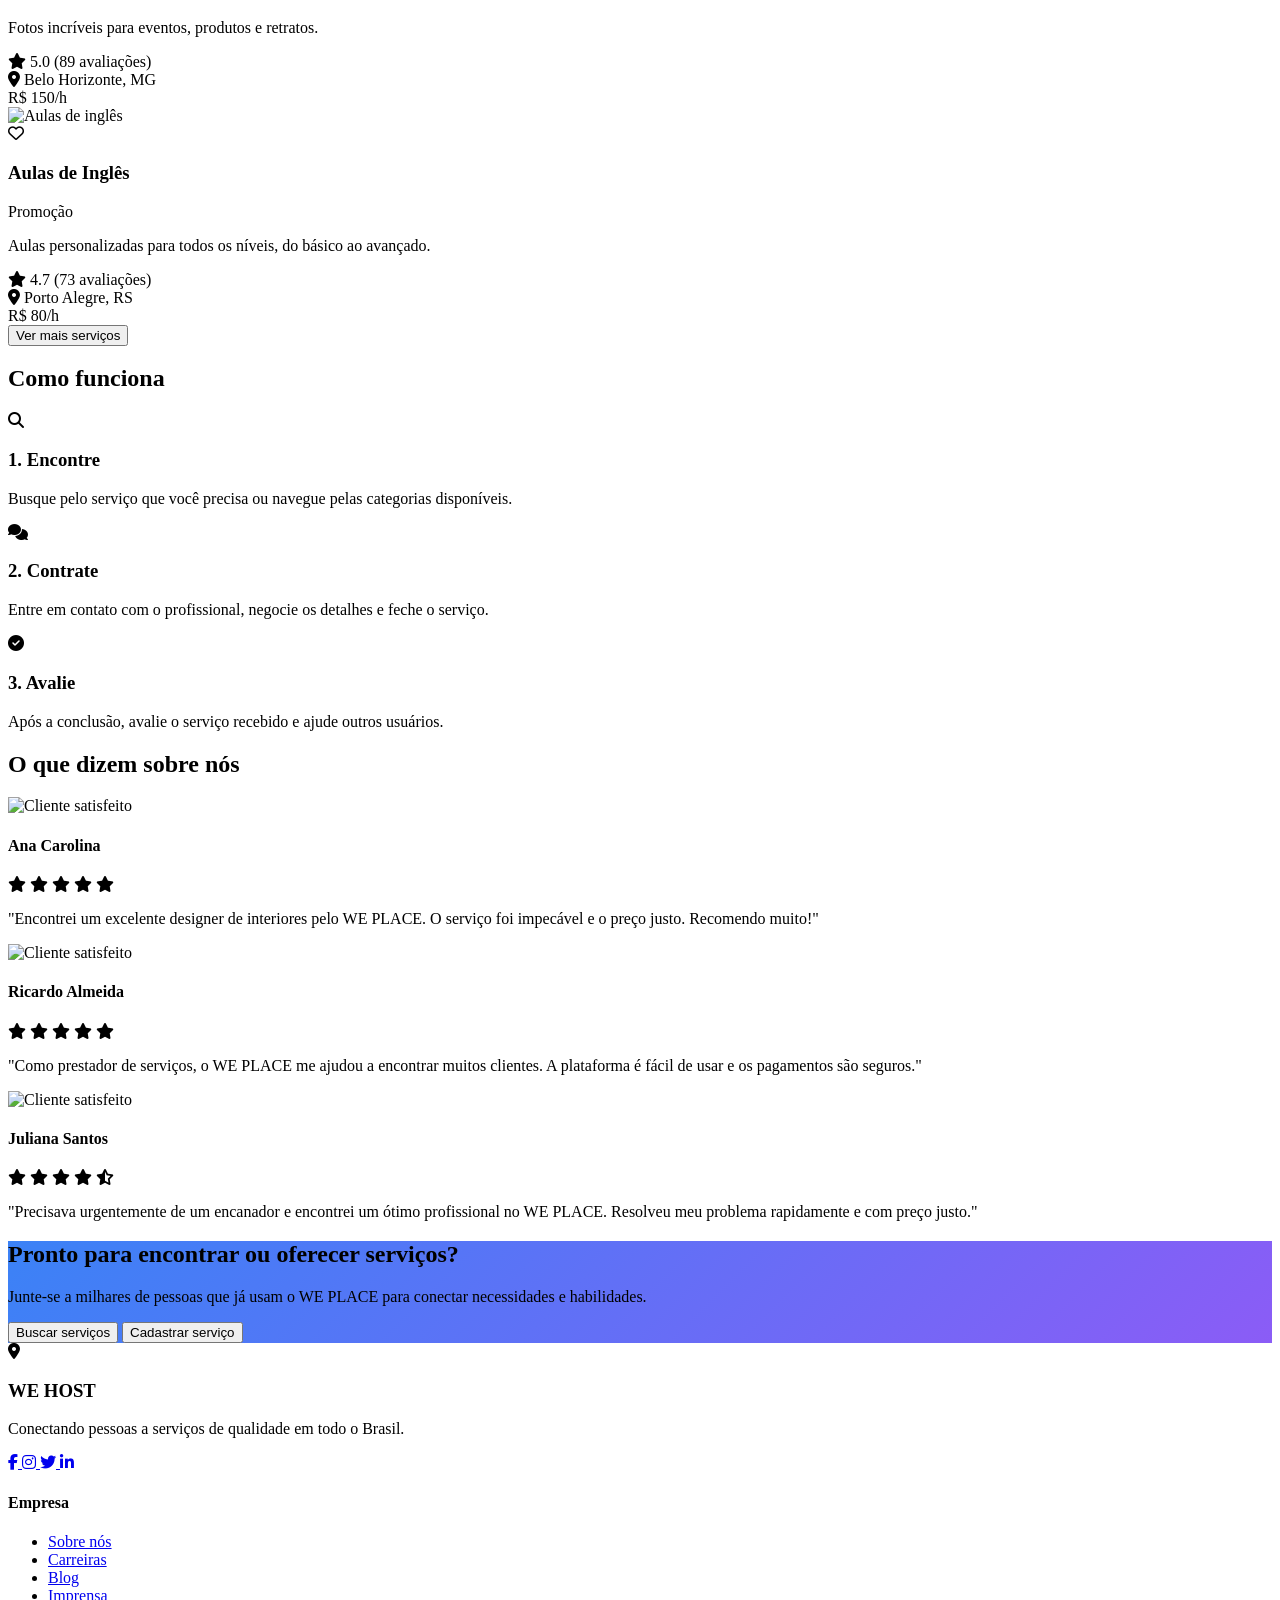
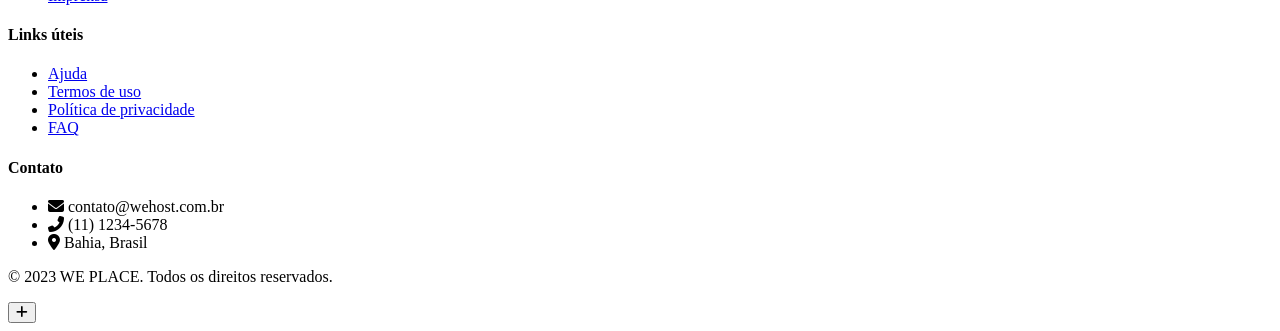
==== commit a151f29b: "Edited" ====
--- a/index.html
+++ b/index.html
@@ -171,7 +171,7 @@
                         <div class="flex justify-between items-center">
                             <div class="flex items-center">
                                 <i class="fas fa-map-marker-alt text-gray-400 mr-1"></i>
-                                <span class="text-sm text-gray-600">Barra, BA</span>
+                                <span class="text-sm text-gray-600">São Paulo, SP</span>
                             </div>
                             <span class="font-bold text-blue-600">R$ 120/h</span>
                         </div>
@@ -438,7 +438,7 @@
                         </li>
                         <li class="flex items-center">
                             <i class="fas fa-map-marker-alt text-gray-400 mr-2"></i>
-                            <span class="text-gray-400">São Paulo, Brasil</span>
+                            <span class="text-gray-400">Bahia, Brasil</span>
                         </li>
                     </ul>
                 </div>
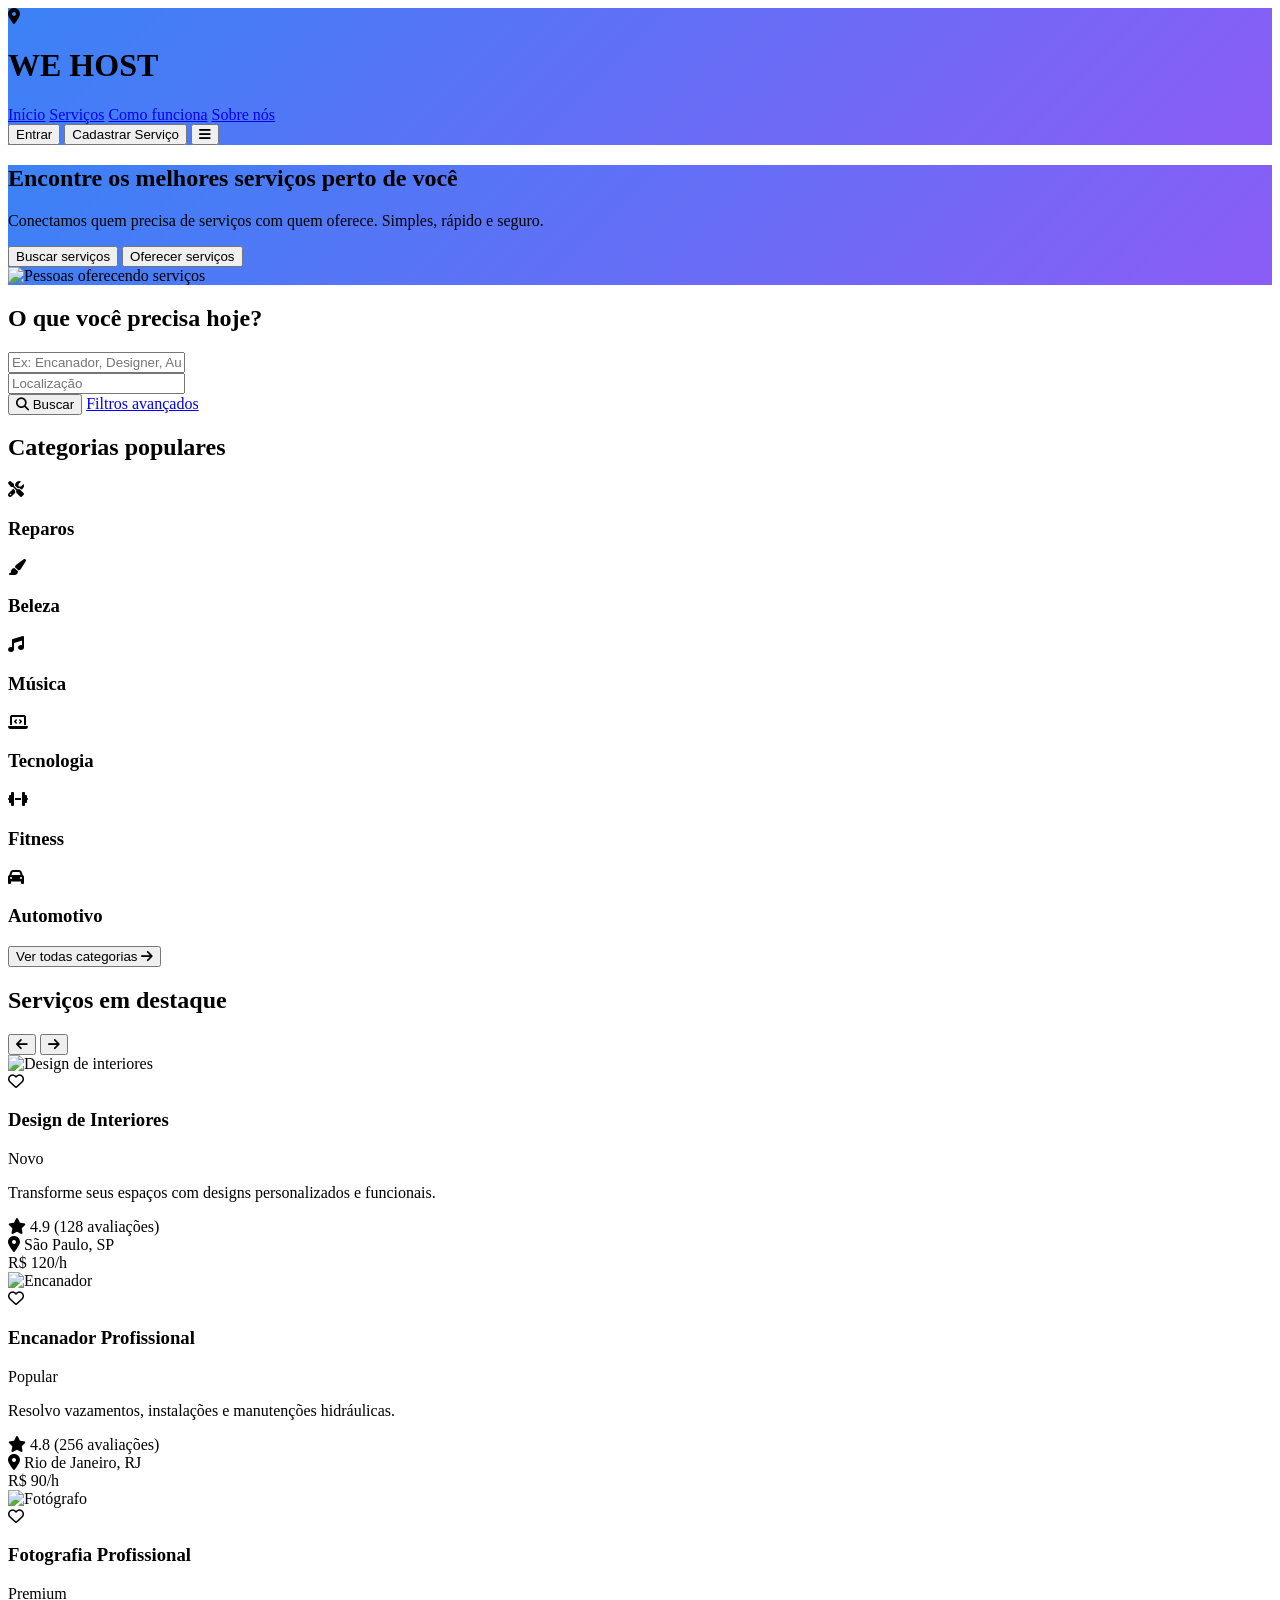
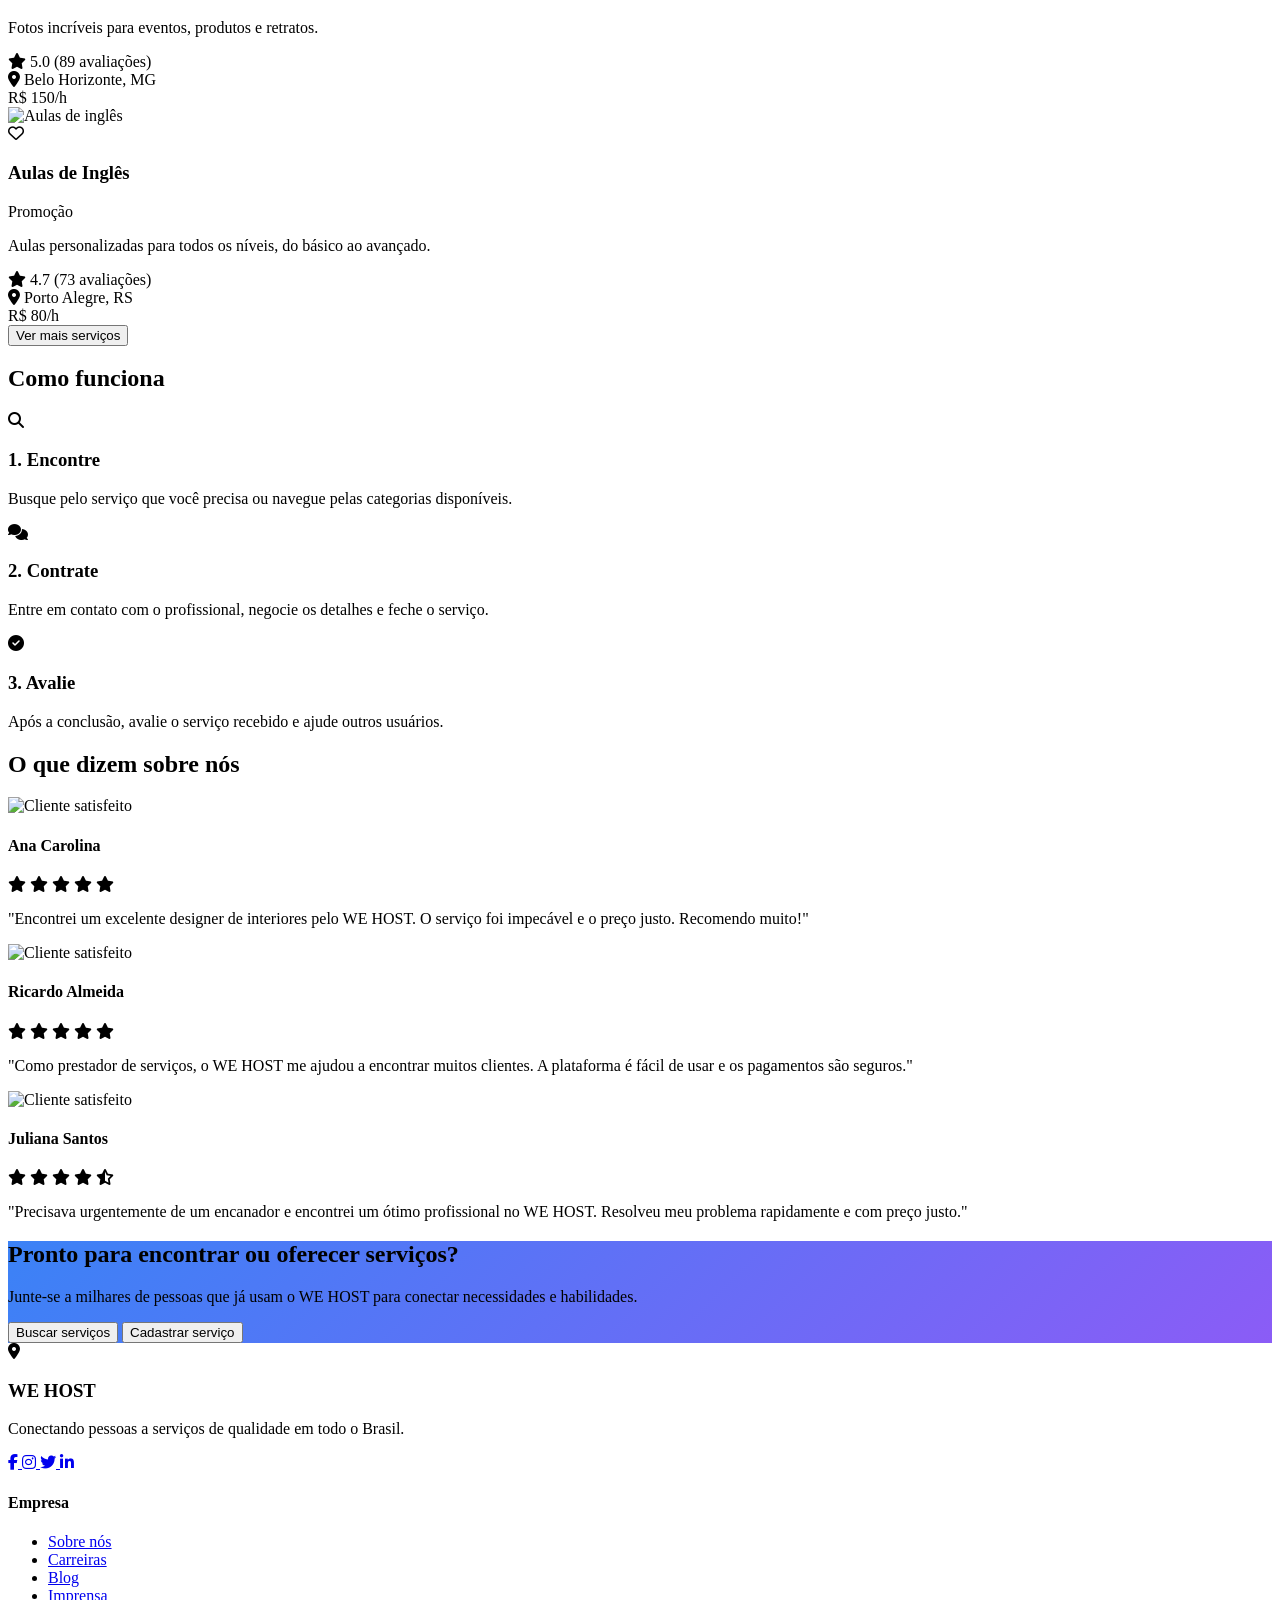
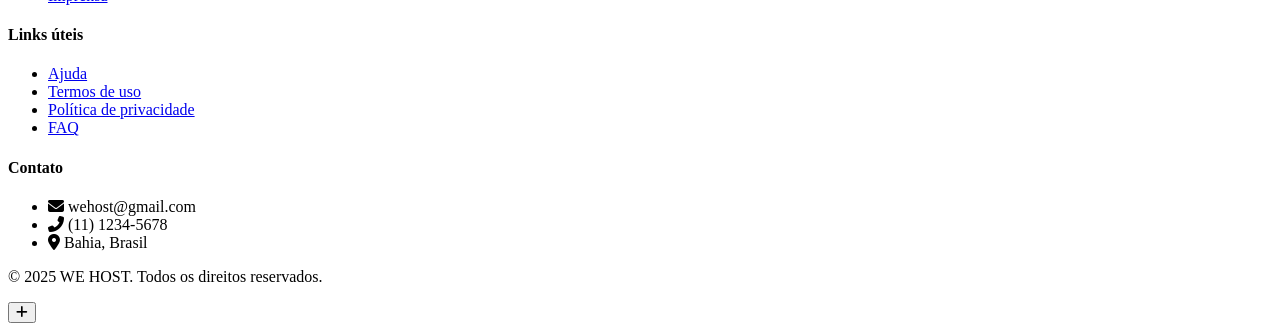
==== commit 9b192a5a: "Edited" ====
--- a/index.html
+++ b/index.html
@@ -326,7 +326,7 @@
                             </div>
                         </div>
                     </div>
-                    <p class="text-gray-600">"Encontrei um excelente designer de interiores pelo WE PLACE. O serviço foi impecável e o preço justo. Recomendo muito!"</p>
+                    <p class="text-gray-600">"Encontrei um excelente designer de interiores pelo WE HOST. O serviço foi impecável e o preço justo. Recomendo muito!"</p>
                 </div>
                 <div class="bg-gray-50 p-6 rounded-xl shadow-sm">
                     <div class="flex items-center mb-4">
@@ -344,7 +344,7 @@
                             </div>
                         </div>
                     </div>
-                    <p class="text-gray-600">"Como prestador de serviços, o WE PLACE me ajudou a encontrar muitos clientes. A plataforma é fácil de usar e os pagamentos são seguros."</p>
+                    <p class="text-gray-600">"Como prestador de serviços, o WE HOST me ajudou a encontrar muitos clientes. A plataforma é fácil de usar e os pagamentos são seguros."</p>
                 </div>
                 <div class="bg-gray-50 p-6 rounded-xl shadow-sm">
                     <div class="flex items-center mb-4">
@@ -362,7 +362,7 @@
                             </div>
                         </div>
                     </div>
-                    <p class="text-gray-600">"Precisava urgentemente de um encanador e encontrei um ótimo profissional no WE PLACE. Resolveu meu problema rapidamente e com preço justo."</p>
+                    <p class="text-gray-600">"Precisava urgentemente de um encanador e encontrei um ótimo profissional no WE HOST. Resolveu meu problema rapidamente e com preço justo."</p>
                 </div>
             </div>
         </div>
@@ -371,7 +371,7 @@
     <section class="gradient-bg text-white py-16">
         <div class="container mx-auto px-4 text-center">
             <h2 class="text-3xl md:text-4xl font-bold mb-6">Pronto para encontrar ou oferecer serviços?</h2>
-            <p class="text-xl mb-8 max-w-2xl mx-auto">Junte-se a milhares de pessoas que já usam o WE PLACE para conectar necessidades e habilidades.</p>
+            <p class="text-xl mb-8 max-w-2xl mx-auto">Junte-se a milhares de pessoas que já usam o WE HOST para conectar necessidades e habilidades.</p>
             <div class="flex flex-col sm:flex-row justify-center space-y-4 sm:space-y-0 sm:space-x-4">
                 <button class="bg-white text-blue-600 px-8 py-3 rounded-full font-bold hover:bg-blue-50 transition">
                     Buscar serviços
@@ -430,7 +430,7 @@
                     <ul class="space-y-2">
                         <li class="flex items-center">
                             <i class="fas fa-envelope text-gray-400 mr-2"></i>
-                            <span class="text-gray-400">contato@wehost.com.br</span>
+                            <span class="text-gray-400">wehost@gmail.com</span>
                         </li>
                         <li class="flex items-center">
                             <i class="fas fa-phone-alt text-gray-400 mr-2"></i>
@@ -444,7 +444,7 @@
                 </div>
             </div>
             <div class="border-t border-gray-800 mt-10 pt-6 text-center text-gray-500">
-                <p>© 2023 WE PLACE. Todos os direitos reservados.</p>
+                <p>© 2025 WE HOST. Todos os direitos reservados.</p>
             </div>
         </div>
     </footer>
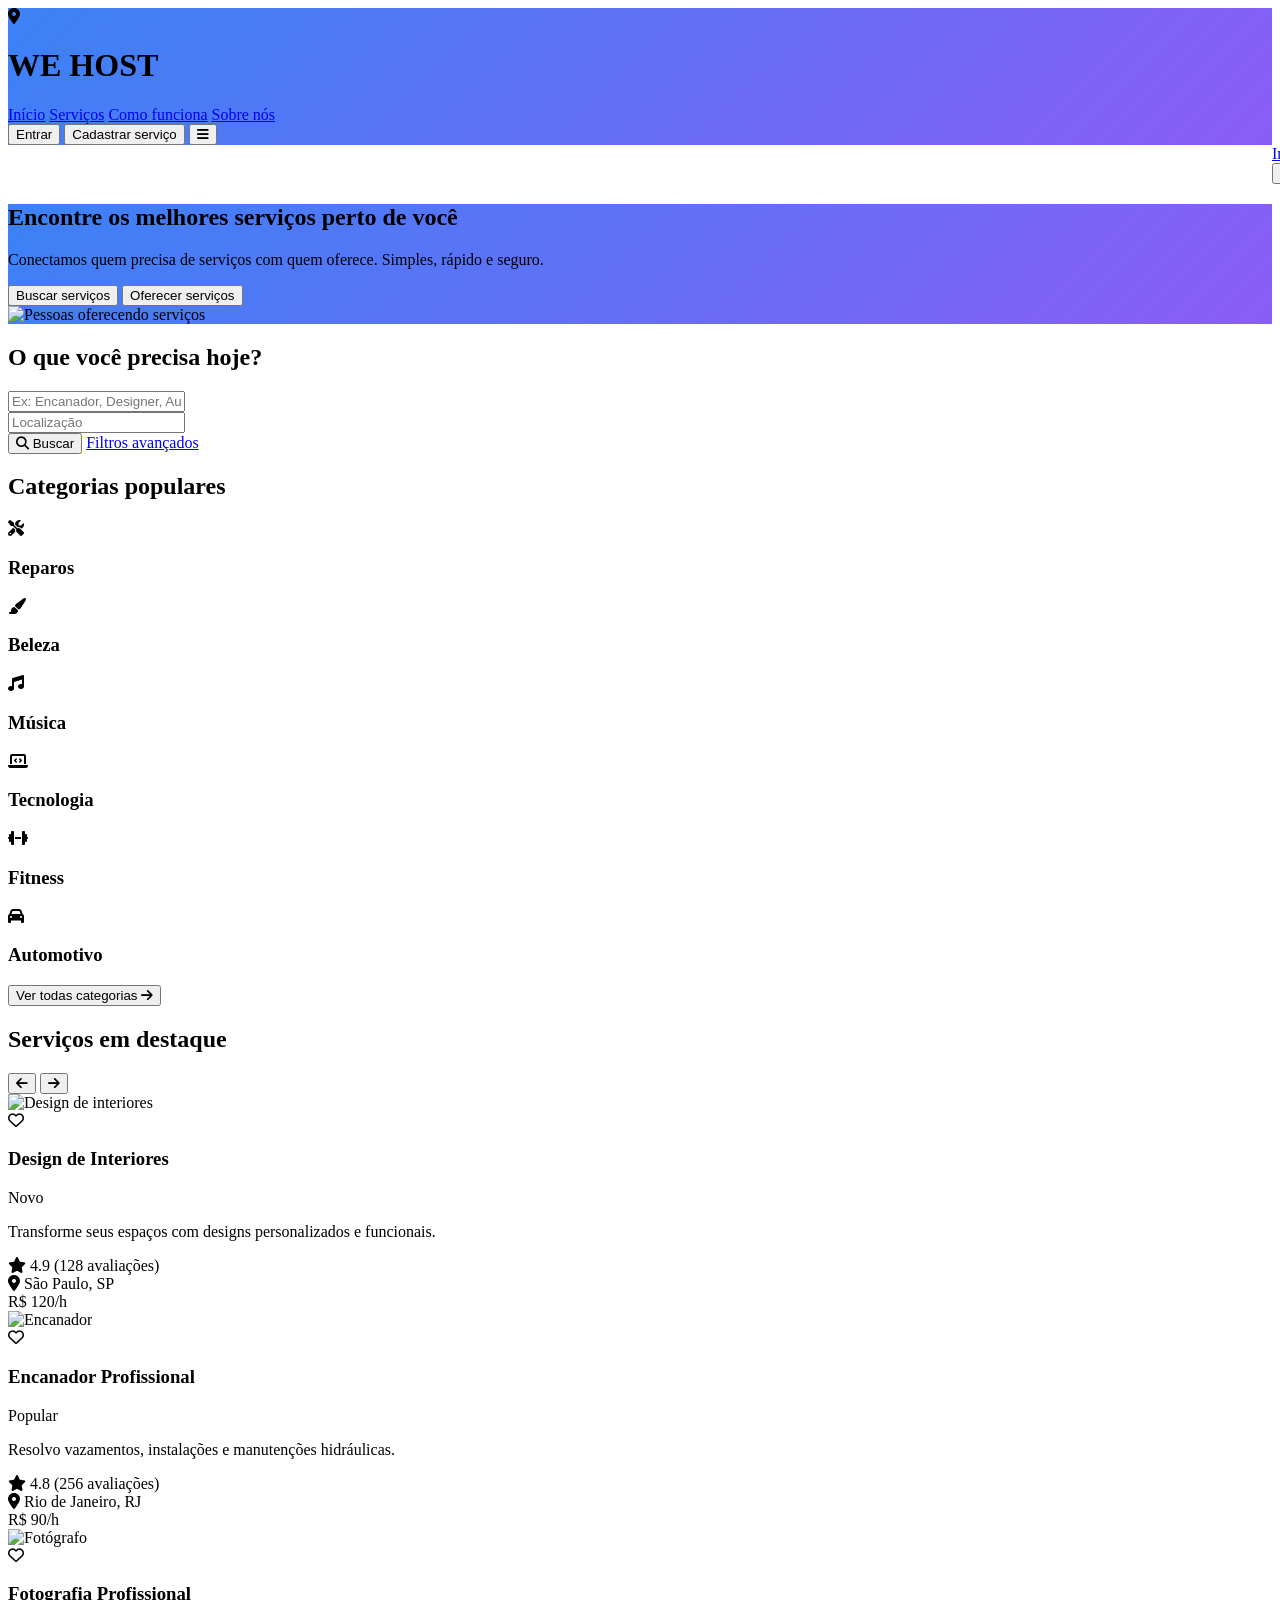
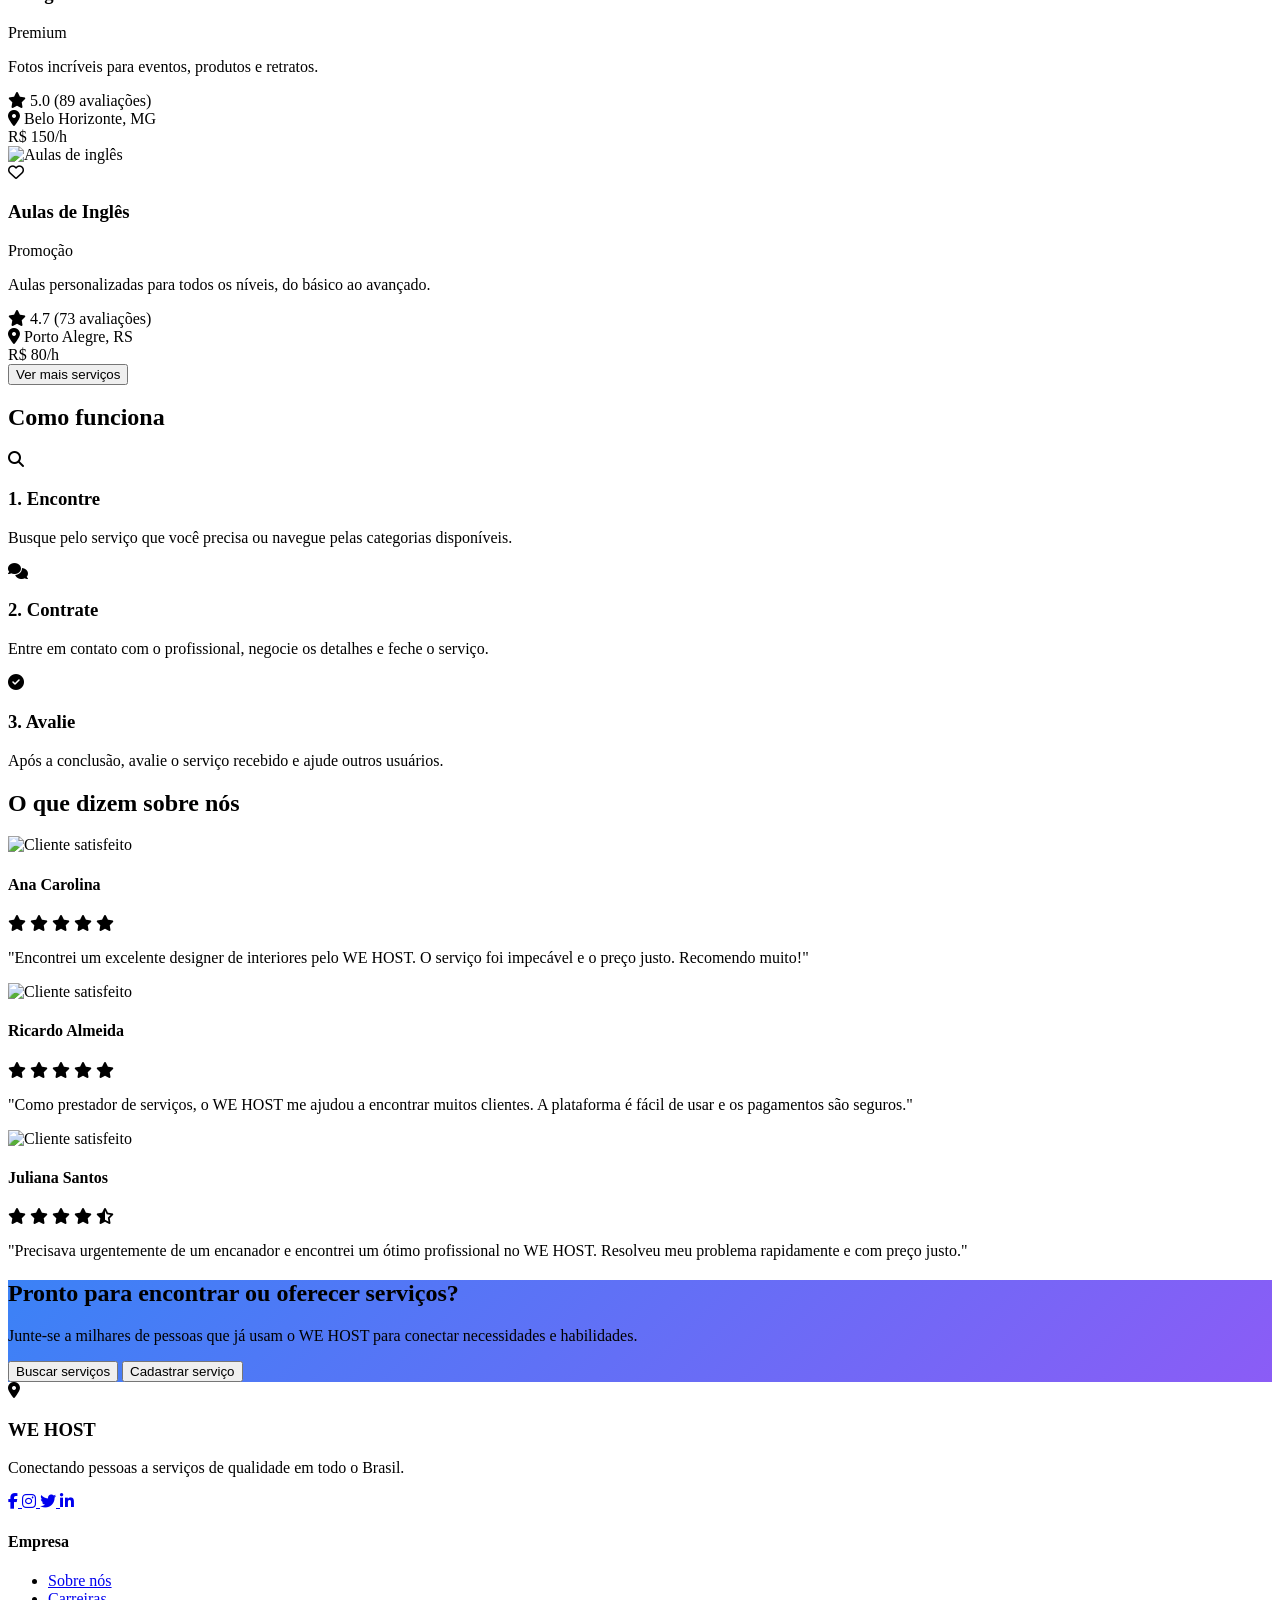
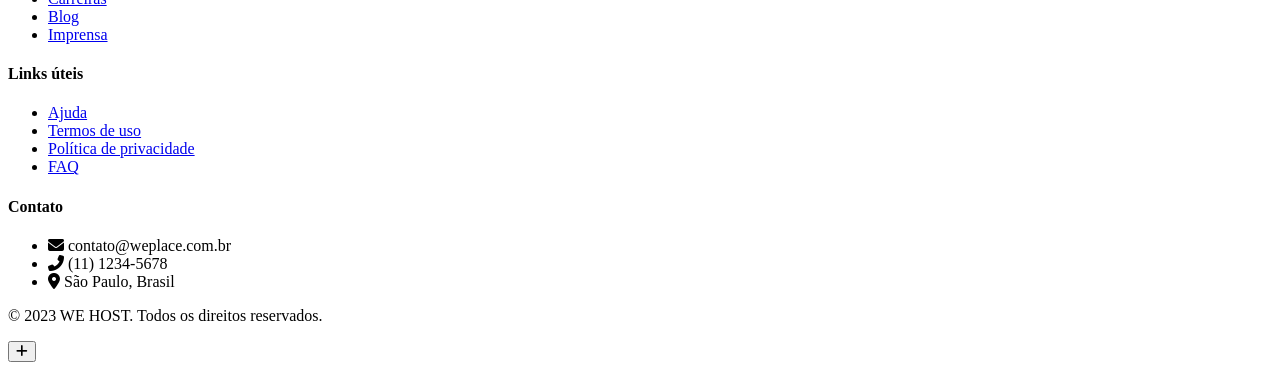
==== commit 640f9fd6: "Edited" ====
--- a/index.html
+++ b/index.html
@@ -7,10 +7,11 @@
     <script src="https://cdn.tailwindcss.com"></script>
     <link rel="stylesheet" href="https://cdnjs.cloudflare.com/ajax/libs/font-awesome/6.4.0/css/all.min.css">
     <link rel="stylesheet" href="styles/style.css">
+    <link rel="icon" href="img/1.png" type="image/png">
 
 </head>
 <body class="bg-gray-50 font-sans">
-    <header class="gradient-bg text-white shadow-lg">
+    <header class="gradient-bg text-white shadow-lg relative z-50">
         <div class="container mx-auto px-4 py-4">
             <div class="flex justify-between items-center">
                 <div class="flex items-center space-x-2">
@@ -28,15 +29,32 @@
                         Entrar
                     </button>
                     <button class="hidden md:block bg-blue-700 text-white px-4 py-2 rounded-full font-medium hover:bg-blue-800 transition">
-                        Cadastrar Serviço
-                    </button>
-                    <button class="md:hidden text-white">
+                        Cadastrar serviço
+                    </button>
+                    <button id="mobile-menu-button" class="md:hidden text-white">
                         <i class="fas fa-bars text-2xl"></i>
                     </button>
                 </div>
             </div>
         </div>
     </header>
+
+    <div id="mobile-menu" class="mobile-menu fixed inset-0 bg-gray-900 bg-opacity-90 z-40 pt-20 px-6 overflow-y-auto">
+        <div class="flex flex-col space-y-6 text-white">
+            <a href="#" class="text-xl py-2 border-b border-gray-700">Início</a>
+            <a href="#" class="text-xl py-2 border-b border-gray-700">Serviços</a>
+            <a href="#" class="text-xl py-2 border-b border-gray-700">Como funciona</a>
+            <a href="#" class="text-xl py-2 border-b border-gray-700">Sobre nós</a>
+            <div class="pt-4">
+                <button class="w-full bg-white text-blue-600 px-4 py-3 rounded-full font-medium hover:bg-blue-50 transition mb-4">
+                    Entrar
+                </button>
+                <button class="w-full bg-blue-700 text-white px-4 py-3 rounded-full font-medium hover:bg-blue-800 transition">
+                    Cadastrar serviço
+                </button>
+            </div>
+        </div>
+    </div>
 
     <section class="gradient-bg text-white py-16">
         <div class="container mx-auto px-4 flex flex-col md:flex-row items-center">
@@ -53,9 +71,9 @@
                 </div>
             </div>
             <div class="md:w-1/2 flex justify-center">
-                <img src="https://images.unsplash.com/photo-1551288049-bebda4e38f71?ixlib=rb-4.0.3&ixid=M3wxMjA3fDB8MHxwaG90by1wYWdlfHx8fGVufDB8fHx8fA%3D%3D&auto=format&fit=crop&w=1470&q=80" 
-                     alt="Pessoas oferecendo serviços" 
-                     class="rounded-xl shadow-2xl max-w-md w-full">
+                <img src="https://images.unsplash.com/photo-1551288049-bebda4e38f71?ixlib=rb-4.0.3&ixid=M3wxMjA3fDB8MHxwaG90by1wYWdlfHx8fGVufDB8fHx8fA%3D%3D&auto=format&fit=crop&w=1470&q=80"
+                      alt="Pessoas oferecendo serviços"
+                      class="rounded-xl shadow-2xl max-w-md w-full">
             </div>
         </div>
     </section>
@@ -66,12 +84,12 @@
                 <h2 class="text-2xl font-bold mb-6 text-gray-800">O que você precisa hoje?</h2>
                 <div class="grid grid-cols-1 md:grid-cols-4 gap-4">
                     <div class="md:col-span-3">
-                        <input type="text" placeholder="Ex: Encanador, Designer, Aulas de música..." 
-                               class="w-full px-4 py-3 border border-gray-300 rounded-lg focus:outline-none focus:ring-2 focus:ring-blue-500">
+                        <input type="text" placeholder="Ex: Encanador, Designer, Aulas de música..."
+                                class="w-full px-4 py-3 border border-gray-300 rounded-lg focus:outline-none focus:ring-2 focus:ring-blue-500">
                     </div>
                     <div>
-                        <input type="text" placeholder="Localização" 
-                               class="w-full px-4 py-3 border border-gray-300 rounded-lg focus:outline-none focus:ring-2 focus:ring-blue-500">
+                        <input type="text" placeholder="Localização"
+                                class="w-full px-4 py-3 border border-gray-300 rounded-lg focus:outline-none focus:ring-2 focus:ring-blue-500">
                     </div>
                 </div>
                 <div class="mt-4 flex justify-between items-center">
@@ -138,22 +156,22 @@
             <div class="flex justify-between items-center mb-8">
                 <h2 class="text-3xl font-bold text-gray-800">Serviços em destaque</h2>
                 <div class="flex space-x-2">
-                    <button class="px-4 py-2 border border-gray-300 rounded-lg hover:bg-gray-100">
+                    <button id="prev-btn" class="px-4 py-2 border border-gray-300 rounded-lg hover:bg-gray-100">
                         <i class="fas fa-arrow-left"></i>
                     </button>
-                    <button class="px-4 py-2 border border-gray-300 rounded-lg hover:bg-gray-100">
+                    <button id="next-btn" class="px-4 py-2 border border-gray-300 rounded-lg hover:bg-gray-100">
                         <i class="fas fa-arrow-right"></i>
                     </button>
                 </div>
             </div>
-            
+                        
             <div class="grid grid-cols-1 sm:grid-cols-2 lg:grid-cols-3 xl:grid-cols-4 gap-6">
                 <div class="service-card bg-white rounded-xl shadow-md overflow-hidden transition duration-300">
                     <div class="relative">
-                        <img src="https://images.unsplash.com/photo-1600585154340-be6161a56a0c?ixlib=rb-4.0.3&ixid=M3wxMjA3fDB8MHxwaG90by1wYWdlfHx8fGVufDB8fHx8fA%3D%3D&auto=format&fit=crop&w=1470&q=80" 
-                             alt="Design de interiores" 
-                             class="w-full h-48 object-cover">
-                        <div class="absolute top-2 right-2 bg-white rounded-full p-2 shadow-md">
+                        <img src="https://images.unsplash.com/photo-1600585154340-be6161a56a0c?ixlib=rb-4.0.3&ixid=M3wxMjA3fDB8MHxwaG90by1wYWdlfHx8fGVufDB8fHx8fA%3D%3D&auto=format&fit=crop&w=1470&q=80"
+                              alt="Design de interiores"
+                              class="w-full h-48 object-cover">
+                        <div class="absolute top-2 right-2 bg-white rounded-full p-2 shadow-md favorite-btn">
                             <i class="far fa-heart text-gray-600"></i>
                         </div>
                     </div>
@@ -177,13 +195,13 @@
                         </div>
                     </div>
                 </div>
-                
+                                
                 <div class="service-card bg-white rounded-xl shadow-md overflow-hidden transition duration-300">
                     <div class="relative">
-                        <img src="https://images.unsplash.com/photo-1584473457406-6240486418e9?ixlib=rb-4.0.3&ixid=M3wxMjA3fDB8MHxwaG90by1wYWdlfHx8fGVufDB8fHx8fA%3D%3D&auto=format&fit=crop&w=1374&q=80" 
-                             alt="Encanador" 
-                             class="w-full h-48 object-cover">
-                        <div class="absolute top-2 right-2 bg-white rounded-full p-2 shadow-md">
+                        <img src="https://images.unsplash.com/photo-1584473457406-6240486418e9?ixlib=rb-4.0.3&ixid=M3wxMjA3fDB8MHxwaG90by1wYWdlfHx8fGVufDB8fHx8fA%3D%3D&auto=format&fit=crop&w=1374&q=80"
+                              alt="Encanador"
+                              class="w-full h-48 object-cover">
+                        <div class="absolute top-2 right-2 bg-white rounded-full p-2 shadow-md favorite-btn">
                             <i class="far fa-heart text-gray-600"></i>
                         </div>
                     </div>
@@ -207,13 +225,13 @@
                         </div>
                     </div>
                 </div>
-                
+                                
                 <div class="service-card bg-white rounded-xl shadow-md overflow-hidden transition duration-300">
                     <div class="relative">
-                        <img src="https://images.unsplash.com/photo-1551434678-e076c223a692?ixlib=rb-4.0.3&ixid=M3wxMjA3fDB8MHxwaG90by1wYWdlfHx8fGVufDB8fHx8fA%3D%3D&auto=format&fit=crop&w=1470&q=80" 
-                             alt="Fotógrafo" 
-                             class="w-full h-48 object-cover">
-                        <div class="absolute top-2 right-2 bg-white rounded-full p-2 shadow-md">
+                        <img src="https://images.unsplash.com/photo-1551434678-e076c223a692?ixlib=rb-4.0.3&ixid=M3wxMjA3fDB8MHxwaG90by1wYWdlfHx8fGVufDB8fHx8fA%3D%3D&auto=format&fit=crop&w=1470&q=80"
+                              alt="Fotógrafo"
+                              class="w-full h-48 object-cover">
+                        <div class="absolute top-2 right-2 bg-white rounded-full p-2 shadow-md favorite-btn">
                             <i class="far fa-heart text-gray-600"></i>
                         </div>
                     </div>
@@ -237,13 +255,13 @@
                         </div>
                     </div>
                 </div>
-                
+                                
                 <div class="service-card bg-white rounded-xl shadow-md overflow-hidden transition duration-300">
                     <div class="relative">
-                        <img src="https://images.unsplash.com/photo-1542744173-8e7e53415bb0?ixlib=rb-4.0.3&ixid=M3wxMjA3fDB8MHxwaG90by1wYWdlfHx8fGVufDB8fHx8fA%3D%3D&auto=format&fit=crop&w=1470&q=80" 
-                             alt="Aulas de inglês" 
-                             class="w-full h-48 object-cover">
-                        <div class="absolute top-2 right-2 bg-white rounded-full p-2 shadow-md">
+                        <img src="https://images.unsplash.com/photo-1542744173-8e7e53415bb0?ixlib=rb-4.0.3&ixid=M3wxMjA3fDB8MHxwaG90by1wYWdlfHx8fGVufDB8fHx8fA%3D%3D&auto=format&fit=crop&w=1470&q=80"
+                              alt="Aulas de inglês"
+                              class="w-full h-48 object-cover">
+                        <div class="absolute top-2 right-2 bg-white rounded-full p-2 shadow-md favorite-btn">
                             <i class="far fa-heart text-gray-600"></i>
                         </div>
                     </div>
@@ -268,7 +286,7 @@
                     </div>
                 </div>
             </div>
-            
+                        
             <div class="text-center mt-10">
                 <button class="bg-blue-600 text-white px-6 py-3 rounded-lg font-medium hover:bg-blue-700 transition">
                     Ver mais serviços
@@ -312,9 +330,9 @@
             <div class="grid grid-cols-1 md:grid-cols-2 lg:grid-cols-3 gap-8">
                 <div class="bg-gray-50 p-6 rounded-xl shadow-sm">
                     <div class="flex items-center mb-4">
-                        <img src="https://randomuser.me/api/portraits/women/43.jpg" 
-                             alt="Cliente satisfeito" 
-                             class="w-12 h-12 rounded-full mr-4">
+                        <img src="https://randomuser.me/api/portraits/women/43.jpg"
+                              alt="Cliente satisfeito"
+                              class="w-12 h-12 rounded-full mr-4">
                         <div>
                             <h4 class="font-bold">Ana Carolina</h4>
                             <div class="flex">
@@ -330,9 +348,9 @@
                 </div>
                 <div class="bg-gray-50 p-6 rounded-xl shadow-sm">
                     <div class="flex items-center mb-4">
-                        <img src="https://randomuser.me/api/portraits/men/32.jpg" 
-                             alt="Cliente satisfeito" 
-                             class="w-12 h-12 rounded-full mr-4">
+                        <img src="https://randomuser.me/api/portraits/men/32.jpg"
+                              alt="Cliente satisfeito"
+                              class="w-12 h-12 rounded-full mr-4">
                         <div>
                             <h4 class="font-bold">Ricardo Almeida</h4>
                             <div class="flex">
@@ -348,9 +366,9 @@
                 </div>
                 <div class="bg-gray-50 p-6 rounded-xl shadow-sm">
                     <div class="flex items-center mb-4">
-                        <img src="https://randomuser.me/api/portraits/women/65.jpg" 
-                             alt="Cliente satisfeito" 
-                             class="w-12 h-12 rounded-full mr-4">
+                        <img src="https://randomuser.me/api/portraits/women/65.jpg"
+                              alt="Cliente satisfeito"
+                              class="w-12 h-12 rounded-full mr-4">
                         <div>
                             <h4 class="font-bold">Juliana Santos</h4>
                             <div class="flex">
@@ -430,7 +448,7 @@
                     <ul class="space-y-2">
                         <li class="flex items-center">
                             <i class="fas fa-envelope text-gray-400 mr-2"></i>
-                            <span class="text-gray-400">wehost@gmail.com</span>
+                            <span class="text-gray-400">contato@weplace.com.br</span>
                         </li>
                         <li class="flex items-center">
                             <i class="fas fa-phone-alt text-gray-400 mr-2"></i>
@@ -438,23 +456,22 @@
                         </li>
                         <li class="flex items-center">
                             <i class="fas fa-map-marker-alt text-gray-400 mr-2"></i>
-                            <span class="text-gray-400">Bahia, Brasil</span>
+                            <span class="text-gray-400">São Paulo, Brasil</span>
                         </li>
                     </ul>
                 </div>
             </div>
             <div class="border-t border-gray-800 mt-10 pt-6 text-center text-gray-500">
-                <p>© 2025 WE HOST. Todos os direitos reservados.</p>
+                <p>© 2023 WE HOST. Todos os direitos reservados.</p>
             </div>
         </div>
     </footer>
 
     <div class="fixed bottom-6 right-6">
-        <button class="bg-blue-600 text-white w-14 h-14 rounded-full shadow-lg hover:bg-blue-700 transition flex items-center justify-center">
+        <button id="fab-button" class="bg-blue-600 text-white w-14 h-14 rounded-full shadow-lg hover:bg-blue-700 transition flex items-center justify-center">
             <i class="fas fa-plus text-xl"></i>
         </button>
     </div>
-
     <script src="js/main.js"></script>
 </body>
 </html>
--- a/styles/style.css
+++ b/styles/style.css
@@ -18,6 +18,16 @@
             color: white;
         }
         .active-chip {
-            background-color: #3b82f6;
-            color: white;
+            background-color: #3b82f6 !important;
+            color: white !important;
+        }
+        .favorite {
+            color: #ef4444 !important;
+        }
+        .mobile-menu {
+            transform: translateX(100%);
+            transition: transform 0.3s ease-in-out;
+        }
+        .mobile-menu.open {
+            transform: translateX(0);
         }
